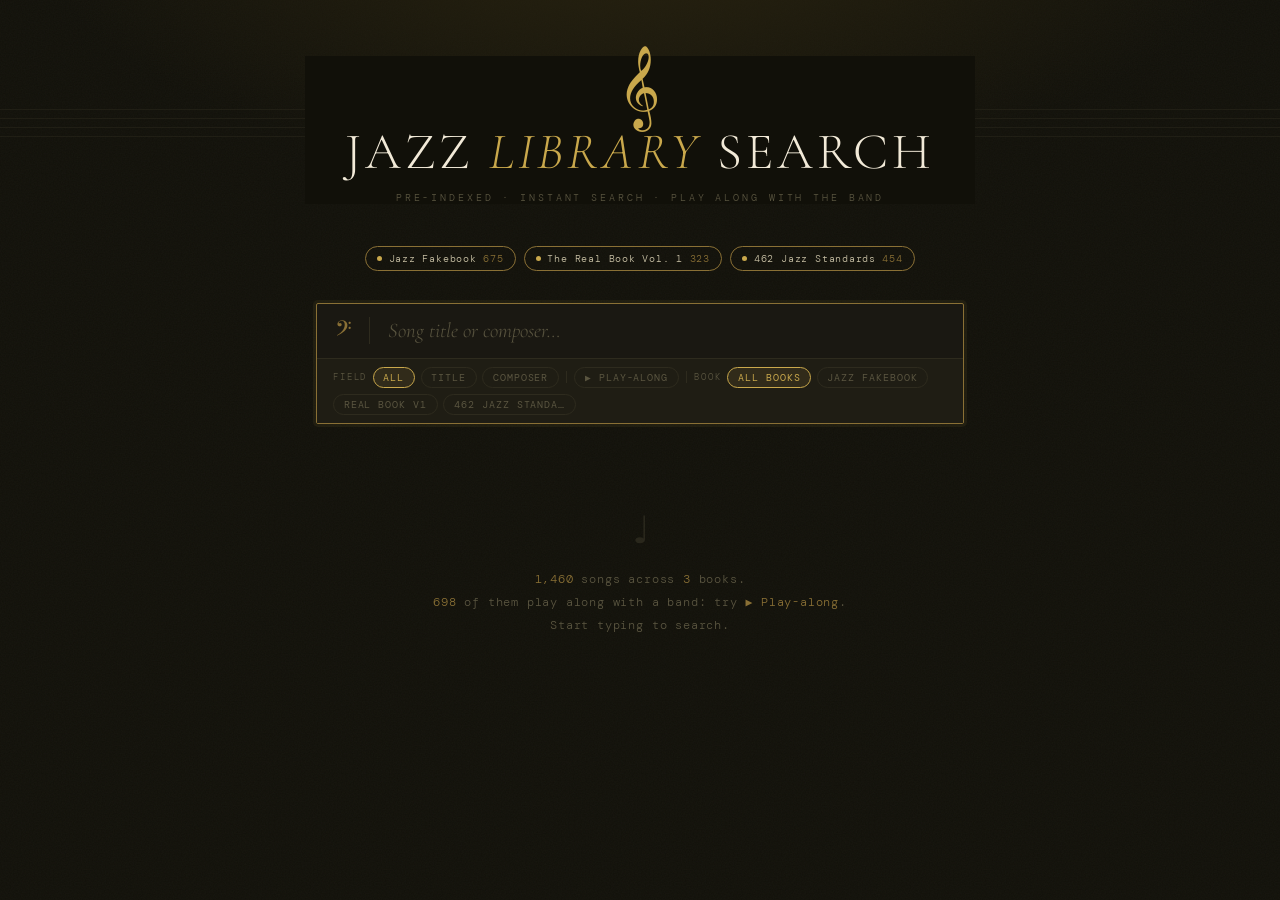
==== index.html @ f57349db "Link scanned-book songs to the 462 lead sheets; Fakebook OMR tools Search results in the Jazz Fakebo" ====
<!DOCTYPE html>
<html lang="en">
<head>
  <meta charset="UTF-8">
  <meta name="viewport" content="width=device-width, initial-scale=1.0">
  <title>Jazz Library Play-Along</title>
  <link rel="preconnect" href="https://fonts.googleapis.com">
  <link href="https://fonts.googleapis.com/css2?family=Cormorant+Garamond:ital,wght@0,300;0,400;0,600;1,300;1,400&family=DM+Mono:wght@300;400&display=swap" rel="stylesheet">
  <style>
    *, *::before, *::after { box-sizing: border-box; margin: 0; padding: 0; }

    :root {
      --bg:        #111009;
      --surface:   #1a1812;
      --card:      #1f1d14;
      --border:    #2e2b1e;
      --gold:      #c9a84c;
      --gold-soft: #8a7035;
      --amber:     #e8943a;
      --cream:     #f2ead8;
      --muted:     #5a5540;
      --text:      #ccc4a8;
      --red:       #b03020;
      --green:     #5a9e6f;
    }

    body {
      background: var(--bg);
      color: var(--text);
      font-family: 'DM Mono', monospace;
      font-weight: 300;
      min-height: 100vh;
      background-image:
        radial-gradient(ellipse 80% 50% at 50% -10%, #2a2410 0%, transparent 60%),
        url("data:image/svg+xml,%3Csvg xmlns='http://www.w3.org/2000/svg' width='300' height='300'%3E%3Cfilter id='n'%3E%3CfeTurbulence type='fractalNoise' baseFrequency='0.75' numOctaves='4' stitchTiles='stitch'/%3E%3C/filter%3E%3Crect width='300' height='300' filter='url(%23n)' opacity='0.035'/%3E%3C/svg%3E");
    }

    /* ── Header ── */
    header {
      padding: 3.5rem 2rem 2.5rem;
      text-align: center;
      position: relative;
    }
    header::before {
      content: '';
      position: absolute;
      left: 0; right: 0; top: 50%;
      transform: translateY(-50%);
      height: 44px;
      background: repeating-linear-gradient(
        to bottom,
        transparent 0, transparent 8px,
        var(--border) 8px, var(--border) 9px
      );
      opacity: 0.45;
      pointer-events: none;
    }
    .header-inner {
      position: relative;
      display: inline-block;
      background: var(--bg);
      padding: 0 2.5rem;
    }
    .treble {
      font-size: 4.5rem;
      line-height: 0.85;
      color: var(--gold);
      display: block;
      margin-bottom: 0.25rem;
      animation: breathe 6s ease-in-out infinite;
    }
    @keyframes breathe {
      0%,100% { filter: drop-shadow(0 2px 16px rgba(201,168,76,0.2)); }
      50%      { filter: drop-shadow(0 2px 28px rgba(201,168,76,0.5)); }
    }
    h1 {
      font-family: 'Cormorant Garamond', serif;
      font-size: clamp(1.8rem, 5vw, 3.2rem);
      font-weight: 300;
      color: var(--cream);
      letter-spacing: 0.08em;
      text-transform: uppercase;
    }
    h1 em { font-style: italic; color: var(--gold); }
    .tagline {
      font-size: 0.6rem;
      letter-spacing: 0.3em;
      text-transform: uppercase;
      color: var(--muted);
      margin-top: 0.5rem;
    }

    /* ── Library status strip ── */
    #lib-strip {
      max-width: 680px;
      margin: 0 auto;
      padding: 0 1rem;
      display: flex;
      flex-wrap: wrap;
      gap: 0.5rem;
      justify-content: center;
    }
    .lib-chip {
      font-size: 0.62rem;
      letter-spacing: 0.08em;
      padding: 0.3rem 0.7rem;
      border: 1px solid var(--border);
      border-radius: 20px;
      color: var(--muted);
      transition: border-color 0.3s, color 0.3s;
      display: flex;
      align-items: center;
      gap: 0.4rem;
    }
    .lib-chip.ready { border-color: var(--gold-soft); color: var(--text); }
    .lib-chip.error { border-color: #5a2020; color: #a05040; }
    .lib-chip .chip-dot {
      width: 5px; height: 5px; border-radius: 50%;
      background: var(--muted); flex-shrink: 0;
      transition: background 0.3s;
    }
    .lib-chip.ready .chip-dot { background: var(--gold); }
    .lib-chip.error .chip-dot { background: var(--red); }

    /* ── Search box ── */
    #search-wrap {
      max-width: 680px;
      margin: 2rem auto 0;
      padding: 0 1rem;
    }
    .search-outer {
      border: 1px solid var(--border);
      border-radius: 2px;
      background: var(--surface);
      transition: border-color 0.2s, box-shadow 0.2s;
    }
    .search-outer:focus-within {
      border-color: var(--gold-soft);
      box-shadow: 0 0 0 3px rgba(201,168,76,0.07);
    }
    .search-inner { display: flex; align-items: center; }
    .search-glyph {
      padding: 0 1.1rem;
      font-family: 'Cormorant Garamond', serif;
      font-size: 1.6rem;
      color: var(--gold-soft);
      border-right: 1px solid var(--border);
      padding-top: 0.1rem;
      user-select: none;
      line-height: 1;
    }
    #q {
      flex: 1;
      min-width: 0;
      background: transparent;
      border: none;
      outline: none;
      padding: 0.9rem 1.1rem;
      font-family: 'Cormorant Garamond', serif;
      font-size: 1.3rem;
      font-style: italic;
      font-weight: 300;
      color: var(--cream);
      caret-color: var(--gold);
    }
    #q::placeholder { color: var(--muted); }
    #q:disabled { opacity: 0.4; cursor: not-allowed; }

    .search-filters {
      display: flex;
      align-items: center;
      flex-wrap: wrap;
      gap: 0.35rem;
      padding: 0.5rem 1rem;
      border-top: 1px solid var(--border);
      background: var(--card);
    }
    .filter-label {
      font-size: 0.58rem;
      letter-spacing: 0.2em;
      text-transform: uppercase;
      color: var(--muted);
    }
    .pill {
      background: none;
      border: 1px solid var(--border);
      border-radius: 20px;
      color: var(--muted);
      font-family: 'DM Mono', monospace;
      font-size: 0.6rem;
      letter-spacing: 0.1em;
      text-transform: uppercase;
      padding: 0.2rem 0.6rem;
      cursor: pointer;
      transition: all 0.15s;
      white-space: nowrap;
    }
    .pill:hover  { border-color: var(--gold-soft); color: var(--text); }
    .pill.on     { background: rgba(201,168,76,0.1); border-color: var(--gold); color: var(--gold); }
    .pill-sep    { width: 1px; height: 12px; background: var(--border); margin: 0 0.1rem; }

    /* ── Results ── */
    #results-wrap {
      max-width: 680px;
      margin: 1.5rem auto 5rem;
      padding: 0 1rem;
    }
    .result-meta-bar {
      font-size: 0.6rem;
      letter-spacing: 0.12em;
      text-transform: uppercase;
      color: var(--muted);
      margin-bottom: 0.75rem;
    }
    .result-meta-bar strong { color: var(--gold); }

    .group-label {
      font-size: 0.56rem;
      letter-spacing: 0.28em;
      text-transform: uppercase;
      color: var(--gold-soft);
      padding: 1rem 0 0.35rem;
      border-top: 1px solid var(--border);
      margin-top: 0.3rem;
    }
    .group-label:first-child { border-top: none; margin-top: 0; padding-top: 0.1rem; }

    .result-row {
      display: grid;
      grid-template-columns: 1fr max-content;
      align-items: baseline;
      gap: 0.15rem 1.5rem;
      padding: 0.6rem 0.6rem;
      margin: 0 -0.6rem;
      border-radius: 2px;
      animation: fadeUp 0.18s ease both;
      cursor: pointer;
      transition: background 0.12s;
      text-decoration: none;
      color: inherit;
    }
    .result-row:hover { background: rgba(201,168,76,0.07); }
    .result-row:hover .result-title { color: var(--gold); }
    .result-row + .result-row { border-top: 1px solid #1c1a10; }
    @keyframes fadeUp {
      from { opacity: 0; transform: translateY(5px); }
      to   { opacity: 1; transform: translateY(0); }
    }
    .result-title {
      font-family: 'Cormorant Garamond', serif;
      font-size: 1.1rem;
      color: var(--cream);
      grid-column: 1; grid-row: 1;
      white-space: nowrap;
      overflow: hidden;
      text-overflow: ellipsis;
    }
    .result-composer {
      font-family: 'Cormorant Garamond', serif;
      font-size: 0.82rem;
      font-style: italic;
      color: var(--muted);
      grid-column: 1; grid-row: 2;
    }
    .result-page {
      grid-column: 2; grid-row: 1 / 3;
      text-align: right;
      font-size: 0.68rem;
      color: var(--gold-soft);
      letter-spacing: 0.04em;
      white-space: nowrap;
    }
    .result-page span {
      display: block;
      font-size: 0.52rem;
      letter-spacing: 0.18em;
      text-transform: uppercase;
      color: var(--muted);
      margin-bottom: 0.05rem;
    }

    mark {
      background: rgba(201,168,76,0.17);
      color: var(--gold);
      border-radius: 1px;
      padding: 0 1px;
    }

    /* ── States ── */
    .state-box {
      text-align: center;
      padding: 3.5rem 1rem;
      color: var(--muted);
    }
    .state-box .icon { font-size: 2.5rem; display: block; margin-bottom: 0.75rem; opacity: 0.3; }
    .state-box p { font-size: 0.72rem; letter-spacing: 0.07em; line-height: 2; }
    .state-box em { color: var(--gold-soft); font-style: normal; }

    .error-box {
      border: 1px solid #5a2020;
      border-radius: 2px;
      padding: 1rem 1.2rem;
      font-size: 0.7rem;
      color: #c07060;
      line-height: 1.8;
      letter-spacing: 0.04em;
    }
    .error-box strong { display: block; color: #d08070; margin-bottom: 0.3rem; }

    ::-webkit-scrollbar { width: 5px; }
    ::-webkit-scrollbar-track { background: transparent; }
    ::-webkit-scrollbar-thumb { background: var(--border); border-radius: 3px; }
    .result-row.has-play { grid-template-columns: 1fr max-content max-content; }
    @media (max-width: 560px) {
      header { padding: 2rem 1rem 1.4rem; }
      .header-inner { padding: 0 1rem; }
      .treble { font-size: 3.2rem; }
      #search-wrap { margin-top: 1.4rem; padding: 0 0.75rem; }
      #results-wrap { padding: 0 0.75rem; }
      .search-glyph { padding: 0 0.8rem; }
      #q { font-size: 1.15rem; padding: 0.8rem 0.8rem; }
      .result-row { margin: 0; padding: 0.6rem 0.2rem; }
      .result-row.has-play { grid-template-columns: 1fr max-content; }
      .result-row .play-badge { grid-column: 2; grid-row: 2; margin: 0.25rem 0 0; justify-self: end; }
      .result-title { white-space: normal; }
    }
    @media (pointer: coarse) {
      .pill { padding: 0.45rem 0.8rem; }
      .result-row .play-badge { padding: 0.5rem 0.9rem; }
      #q { font-size: max(16px, 1.15rem); }
    }
    .pill.play-pill.on { background: var(--gold); color: var(--bg); border-color: var(--gold); }
  </style>
  <link rel="stylesheet" href="app/player.css">
</head>
<body>

<header>
  <div class="header-inner">
    <span class="treble">𝄞</span>
    <h1>Jazz <em>Library</em> Search</h1>
    <p class="tagline">Pre-indexed · Instant search · Play along with the band</p>
  </div>
</header>

<div id="lib-strip"><!-- Book chips injected here --></div>

<div id="search-wrap">
  <div class="search-outer">
    <div class="search-inner">
      <div class="search-glyph">𝄢</div>
      <input type="text" id="q" placeholder="Song title or composer…"
             autocomplete="off" spellcheck="false" autocorrect="off" disabled>
    </div>
    <div class="search-filters">
      <span class="filter-label">Field</span>
      <button class="pill on" data-f="all">All</button>
      <button class="pill" data-f="title">Title</button>
      <button class="pill" data-f="composer">Composer</button>
      <div class="pill-sep"></div>
      <button class="pill play-pill" type="button" id="play-pill" title="Only songs the band can play along with">▶ Play-along</button>
      <div class="pill-sep"></div>
      <span class="filter-label">Book</span>
      <button class="pill on" data-f="all-books">All books</button>
      <!-- per-book pills injected here -->
    </div>
  </div>
</div>

<section id="player" aria-label="Play-along player"></section>

<div id="results-wrap">
  <div class="state-box">
    <span class="icon">♩</span>
    <p>Loading index…</p>
  </div>
</div>

<script type="module">
import { Player, normTitle } from './app/player.js';
let playableOnly = false;
const leadsById = {};
let player = null;
// ── State ─────────────────────────────────────────────────────────────────────
let allSongs    = [];
let fieldFilter = 'all';
let bookFilter  = 'all-books';
let timer       = null;

// ── Helpers ───────────────────────────────────────────────────────────────────
const esc = s => String(s||'')
  .replace(/&/g,'&amp;').replace(/</g,'&lt;').replace(/>/g,'&gt;').replace(/"/g,'&quot;');

function highlight(text, q) {
  if (!q || !text) return esc(text);
  const safe = esc(text);
  const words = q.replace(/[.*+?^${}()|[\]\\]/g,'\\$&').split(/\s+/).filter(Boolean);
  if (!words.length) return safe;
  return safe.replace(new RegExp(`(${words.join('|')})`, 'gi'), '<mark>$1</mark>');
}

// ── Pills ─────────────────────────────────────────────────────────────────────
function attachPillListeners() {
  document.querySelectorAll('.pill').forEach(p => {
    p.addEventListener('click', () => {
      const f = p.dataset.f;
      if (!f) return;                       /* the play-along pill has its own handler */
      const isField = ['all','title','composer'].includes(f);
      const isBook  = f === 'all-books' || f.startsWith('book:');

      if (isField) {
        document.querySelectorAll('.pill[data-f="all"],.pill[data-f="title"],.pill[data-f="composer"]')
          .forEach(b => b.classList.remove('on'));
        fieldFilter = f;
      }
      if (isBook) {
        document.querySelectorAll('.pill[data-f="all-books"],.pill[data-f^="book:"]')
          .forEach(b => b.classList.remove('on'));
        bookFilter = f;
      }
      p.classList.add('on');
      doSearch();
    });
  });
}

function addBookPills(books) {
  const filters = document.querySelector('.search-filters');
  books.forEach(b => {
    const pill = document.createElement('button');
    pill.className = 'pill';
    pill.dataset.f  = `book:${b.id}`;
    // Shorten title for pill: strip "The", abbreviate "Vol."
    pill.textContent = b.title
      .replace(/^The\s+/i, '')
      .replace(/Volume\s*/i, 'Vol. ')
      .replace(/Vol\.\s*(\d)/, 'V$1');
    if (pill.textContent.length > 16) pill.textContent = pill.textContent.slice(0, 15) + '…';
    pill.title = b.title;
    filters.appendChild(pill);
  });
  attachPillListeners();
}

// ── Library chips ─────────────────────────────────────────────────────────────
function buildLibStrip(books) {
  const strip = document.getElementById('lib-strip');
  strip.innerHTML = books.map(b => `
    <div class="lib-chip${b.error ? ' error' : ' ready'}" data-id="${esc(b.id)}">
      <div class="chip-dot"></div>
      <span>${esc(b.title)}</span>
      ${b.songs ? `<span style="color:var(--gold-soft)">${b.songs.length}</span>` : ''}
      ${b.error ? '<span style="color:#a05040">error</span>' : ''}
    </div>
  `).join('');
}

// ── Search ────────────────────────────────────────────────────────────────────
document.getElementById('q').addEventListener('input', () => {
  clearTimeout(timer);
  timer = setTimeout(doSearch, 180);
});

function doSearch() {
  const q    = document.getElementById('q').value.trim();
  const wrap = document.getElementById('results-wrap');

  if (!q && playableOnly) return showResults(allSongs.filter(s => s.lead).sort((a, b) => a.title.localeCompare(b.title)), '');
  if (!q) {
    wrap.innerHTML = `
      <div class="state-box">
        <span class="icon">♩</span>
        <p><em>${allSongs.length.toLocaleString()}</em> songs ready.<br>
        Type a title or composer name above.</p>
      </div>`;
    return;
  }

  const words = q.toLowerCase().split(/\s+/).filter(Boolean);
  const bookId = bookFilter.startsWith('book:') ? bookFilter.slice(5) : null;

  const results = allSongs.filter(s => {
    if (playableOnly && !s.lead) return false;
    if (bookId && s.bookId !== bookId) return false;
    const inTitle    = words.every(w => s.title.toLowerCase().includes(w));
    const inComposer = s.composer && words.every(w => s.composer.toLowerCase().includes(w));
    if (fieldFilter === 'title')    return inTitle;
    if (fieldFilter === 'composer') return inComposer;
    return inTitle || inComposer;
  });

  // Sort: title-starts-with match first, then alpha
  results.sort((a, b) => {
    const ql = q.toLowerCase();
    const as = a.title.toLowerCase().startsWith(ql) ? 0 : 1;
    const bs = b.title.toLowerCase().startsWith(ql) ? 0 : 1;
    return as !== bs ? as - bs : a.title.localeCompare(b.title);
  });

  showResults(results, q);
}

function showResults(results, q) {
  const wrap = document.getElementById('results-wrap');
  if (results.length === 0) {
    wrap.innerHTML = `
      <div class="state-box">
        <span class="icon">𝄽</span>
        <p>${q ? `No results for <em>${esc(q)}</em>.<br>Try a different spelling.` : 'No play-along songs yet.'}</p>
      </div>`;
    return;
  }

  // Group by book
  const groups = {};
  const groupOrder = [];
  for (const s of results) {
    if (!groups[s.bookId]) { groups[s.bookId] = { title: s.bookTitle, songs: [] }; groupOrder.push(s.bookId); }
    groups[s.bookId].songs.push(s);
  }

  const multiBook = groupOrder.length > 1;
  let html = `<div class="result-meta-bar"><strong>${results.length}</strong> ${q ? `result${results.length!==1?'s':''} for "${esc(q)}"` : 'play-along songs'}</div>`;

  for (const bid of groupOrder) {
    const g = groups[bid];
    if (multiBook) html += `<div class="group-label">${esc(g.title)}</div>`;
    g.songs.forEach((s, i) => {
      const pdfUrl  = s.file ? encodeURI(s.file) : '';
      const pageNum = s.page ? s.page + (s.offset || 0) : null;
      const href    = pdfUrl && pageNum ? `${pdfUrl}#page=${pageNum}` : pdfUrl;
      const play    = !!s.lead;
      const tag     = href && !play ? 'a' : 'div';
      const linkAttr = href && !play ? `href="${href}" target="_blank" rel="noopener"` : play ? `data-lead="${esc(s.lead)}" role="button" tabindex="0"` : '';
      html += `
        <${tag} class="result-row${play ? ' has-play' : ''}" ${linkAttr} style="animation-delay:${Math.min(i,20)*18}ms">
          <div class="result-title">${highlight(s.title, q)}</div>
          <div class="result-page">${play && href ? `<a href="${href}" target="_blank" rel="noopener" title="Open the PDF page" onclick="event.stopPropagation()"><span>page</span>${s.page||'—'}</a>` : `<span>page</span>${s.page||'—'}`}</div>
          ${s.composer ? `<div class="result-composer">${highlight(s.composer, q)}</div>` : ''}
          ${play ? `<button class="play-badge" type="button"${s.leadNote ? ` title="${esc(s.leadNote)}"` : ''}>▶ Play along${s.leadNote ? ' *' : ''}</button>` : ''}
        </${tag}>`;
    });
  }

  wrap.innerHTML = html;
  wrap.querySelectorAll('[data-lead]').forEach(el => {
    const go = () => openSong(el.dataset.lead);
    el.addEventListener('click', go);
    el.addEventListener('keydown', e => { if (e.key === 'Enter') go(); });
  });
}

// ── Load songs.json ───────────────────────────────────────────────────────────
async function init() {
  const wrap = document.getElementById('results-wrap');

  let data;
  try {
    const res = await fetch('songs.json');
    if (!res.ok) throw new Error(`HTTP ${res.status}`);
    data = await res.json();
  } catch (err) {
    wrap.innerHTML = `
      <div class="error-box">
        <strong>⚠ Could not load songs.json</strong>
        This usually means the GitHub Actions indexer hasn't run yet,
        or songs.json hasn't been committed to the repo.<br><br>
        Go to your repo → Actions tab → run the workflow manually,
        or push any change to trigger it.
        <br><br><code style="color:#7a7a7a">${esc(err.message)}</code>
      </div>`;
    return;
  }

  // Flatten into allSongs array
  allSongs = [];
  for (const book of data) {
    if (book.songs) {
      for (const s of book.songs) {
        allSongs.push({ ...s, bookId: book.id, bookTitle: book.title, file: book.file, offset: book.offset || 0 });
      }
    }
  }

  // lead sheets (melody + chords) parsed from the PDFs: attach them to the index, add the ones it lacks
  const books = {};
  for (const b of data) books[b.id] = { title: b.title, file: b.file, offset: b.offset || 0 };
  try {
    const lr = await fetch('leads/462jazz.json');
    if (lr.ok) {
      const leads = await lr.json();
      const book = data.find(b => b.id === '462jazz');
      const byPage = {};
      for (const L of leads) { leadsById[L.id] = L; for (const pg of L.pages.slice(0, 1)) byPage[pg] = L; }
      const matched = new Set();
      for (const s of allSongs) {
        if (s.bookId !== '462jazz' || !s.page) continue;
        const L = byPage[s.page + (s.offset || 0)];
        if (L) { s.lead = L.id; matched.add(L.id); }
      }
      // the same tune in the scanned books plays the 462 Jazz Standards lead sheet (matched by title)
      const byTitle = new Map();
      for (const L of leads) { const k = normTitle(L.title); if (k && !byTitle.has(k)) byTitle.set(k, L.id); }
      for (const s of allSongs) {
        if (s.lead || s.bookId === '462jazz') continue;
        const id = byTitle.get(normTitle(String(s.title).replace(/\(also known as.*$/i, '').replace(/\s+--.*$/, '')));
        if (id) { s.lead = id; s.leadNote = 'Plays the 462 Jazz Standards chart of this tune'; }
      }
      for (const L of leads) {
        if (matched.has(L.id) || !book) continue;
        allSongs.push({ title: L.title, composer: L.composer, page: L.page - (book.offset || 0), bookId: book.id,
                        bookTitle: book.title, file: book.file, offset: book.offset || 0, lead: L.id });
      }
    }
  } catch (err) { console.warn('lead sheets not loaded', err); }
  player = new Player(document.getElementById('player'), books);
  player.onclose = () => { document.getElementById('q').focus(); };
  window.addEventListener('popstate', route);

  document.getElementById('play-pill').addEventListener('click', e => {
    playableOnly = !playableOnly;
    e.currentTarget.classList.toggle('on', playableOnly);
    doSearch();
  });

  buildLibStrip(data);
  addBookPills(data.filter(b => !b.error));

  const input = document.getElementById('q');
  input.disabled = false;
  input.focus();

  wrap.innerHTML = `
    <div class="state-box">
      <span class="icon">♩</span>
      <p><em>${allSongs.length.toLocaleString()}</em> songs across <em>${data.length}</em> books.<br>
      <em>${allSongs.filter(s => s.lead).length}</em> of them play along with a band: try <em>▶ Play-along</em>.<br>
      Start typing to search.</p>
    </div>`;
}

function openSong(id) {
  const L = leadsById[id];
  if (!L || !player) return;
  if (location.hash !== '#play=' + id) history.pushState(null, '', '#play=' + encodeURIComponent(id));
  player.open(L);
}
function route() {
  const m = location.hash.match(/^#play=(.+)$/);
  if (m && leadsById[decodeURIComponent(m[1])]) player.open(leadsById[decodeURIComponent(m[1])]);
  else if (player) player.close();
}

init().then(() => { if (player) route(); });
</script>
</body>
</html>
---- app/player.css ----
/* Play-along player: lives inside index.html and uses its palette (--bg, --gold, --cream ...) */
#player { display: none; max-width: 1180px; margin: 0 auto; padding: 1.2rem 1rem 6rem; animation: rise 0.25s ease both; }
body.playing-view #player { display: block; }
body.playing-view header, body.playing-view #lib-strip, body.playing-view #search-wrap, body.playing-view #results-wrap { display: none; }

.pl-top { display: flex; align-items: flex-start; gap: 1rem; flex-wrap: wrap; margin-bottom: 1rem; }
.pl-back {
  font: inherit; font-size: 0.68rem; letter-spacing: 0.12em; text-transform: uppercase; color: var(--gold);
  background: none; border: 1px solid var(--border); border-radius: 20px; padding: 0.45rem 0.9rem; cursor: pointer;
}
.pl-back:hover { border-color: var(--gold-soft); }
.pl-title { flex: 1; min-width: 220px; }
.pl-title h2 { font-family: 'Cormorant Garamond', serif; font-weight: 400; font-size: clamp(1.6rem, 4vw, 2.4rem); color: var(--cream); line-height: 1.1; }
.pl-title .meta { font-size: 0.66rem; color: var(--muted); letter-spacing: 0.06em; margin-top: 0.3rem; }
.pl-title .meta a { color: var(--gold-soft); }
.pl-title .warn { color: var(--amber); }

.pl-bar {
  display: flex; flex-wrap: wrap; gap: 0.6rem 1.1rem; align-items: center;
  background: var(--surface); border: 1px solid var(--border); border-radius: 4px; padding: 0.8rem 1rem; margin-bottom: 0.8rem;
}
.pl-bar label, .pl-field { display: flex; align-items: center; gap: 0.45rem; font-size: 0.62rem; letter-spacing: 0.1em; text-transform: uppercase; color: var(--muted); }
.pl-bar select, .pl-bar input[type=number] {
  font: inherit; font-size: 0.78rem; color: var(--cream); background: var(--card); border: 1px solid var(--border);
  border-radius: 3px; padding: 0.3rem 0.4rem; text-transform: none; letter-spacing: 0;
}
.pl-bar input[type=number] { width: 4.2em; }
.pl-bar input[type=range] { accent-color: var(--gold); width: 110px; }
.pl-play {
  font: inherit; font-size: 0.8rem; letter-spacing: 0.08em; min-width: 7.5em; padding: 0.6rem 1.1rem; cursor: pointer;
  color: var(--bg); background: var(--gold); border: none; border-radius: 3px; font-weight: 400;
}
.pl-play.stop { background: var(--amber); }
.pl-btn {
  font: inherit; font-size: 0.68rem; letter-spacing: 0.06em; padding: 0.45rem 0.8rem; cursor: pointer; color: var(--text);
  background: var(--card); border: 1px solid var(--border); border-radius: 3px;
}
.pl-btn:hover { border-color: var(--gold-soft); color: var(--cream); }
.pl-btn.on { border-color: var(--gold); color: var(--gold); }
.pl-btn:disabled { opacity: 0.4; cursor: default; }
.pl-status { font-size: 0.7rem; color: var(--gold); min-width: 12em; letter-spacing: 0.04em; }

.pl-seg { display: inline-flex; border: 1px solid var(--border); border-radius: 3px; overflow: hidden; flex-wrap: wrap; }
.pl-seg button {
  font: inherit; font-size: 0.68rem; padding: 0.45rem 0.75rem; background: var(--card); color: var(--text); border: none;
  border-right: 1px solid var(--border); cursor: pointer; letter-spacing: 0.03em;
}
.pl-seg button:last-child { border-right: none; }
.pl-seg button.on { background: var(--gold); color: var(--bg); }

details.pl-more { background: var(--surface); border: 1px solid var(--border); border-radius: 4px; margin-bottom: 0.8rem; }
details.pl-more > summary { cursor: pointer; padding: 0.7rem 1rem; font-size: 0.66rem; letter-spacing: 0.12em; text-transform: uppercase; color: var(--gold-soft); }
.pl-grid { display: grid; grid-template-columns: repeat(auto-fill, minmax(230px, 1fr)); gap: 0.7rem 1.2rem; padding: 0 1rem 1rem; }
.pl-grid label { display: grid; grid-template-columns: 5.5em 1fr 2.6em; align-items: center; gap: 0.5rem; font-size: 0.66rem; color: var(--text); }
.pl-grid label select { grid-column: 2 / 4; font: inherit; font-size: 0.75rem; color: var(--cream); background: var(--card); border: 1px solid var(--border); border-radius: 3px; padding: 0.3rem; }
.pl-grid input[type=range] { accent-color: var(--gold); width: 100%; }
.pl-grid output { font-size: 0.62rem; color: var(--muted); text-align: right; }

.pl-tabs { display: flex; gap: 0.4rem; margin: 0.4rem 0 0.6rem; align-items: center; flex-wrap: wrap; }
.pl-hint { font-size: 0.6rem; color: var(--muted); margin-left: auto; letter-spacing: 0.04em; }

/* the chart: bars in written order, grouped by the lines of the printed page */
.chart { display: flex; flex-direction: column; gap: 0.35rem; }
.chart-row { display: flex; align-items: stretch; gap: 0; }
.chart-row .sec { width: 1.6rem; flex-shrink: 0; font-family: 'Cormorant Garamond', serif; font-size: 1.1rem; color: var(--gold); padding-top: 0.15rem; }
.bar {
  position: relative; flex: 1 1 0; min-width: 0; height: 92px; border-left: 1px solid var(--border);
  background: var(--card); cursor: pointer; transition: background 0.12s;
}
.bar:last-child { border-right: 1px solid var(--border); }
.bar:hover { background: #26231a; }
.bar.rs { border-left: 3px double var(--gold-soft); }
.bar.re { border-right: 3px double var(--gold-soft) !important; }
.bar.db { border-right: 3px double var(--border); }
.bar .chords { position: absolute; left: 0; right: 0; top: 4px; height: 20px; }
.bar .chords span { position: absolute; top: 0; font-family: 'Cormorant Garamond', serif; font-size: 1.05rem; color: var(--cream); white-space: nowrap; padding-left: 5px; }
.bar .roll { position: absolute; left: 3px; top: 30px; width: calc(100% - 6px); height: calc(100% - 36px); overflow: visible; }
.bar .roll rect { fill: var(--gold-soft); }
.bar .tag { position: absolute; right: 4px; top: 3px; font-size: 0.55rem; color: var(--amber); letter-spacing: 0.05em; }
.bar .volta { position: absolute; left: 0; right: 0; top: -1px; border-top: 1px solid var(--muted); font-size: 0.55rem; color: var(--muted); padding-left: 3px; }
.bar.now { background: #2f2814; box-shadow: inset 0 0 0 1px var(--gold); }
.bar.now .roll rect { fill: var(--gold); }
.bar.inloop { background: #1d2419; }
.bar.inloop.now { background: #2f2814; }
.bar.start::before { content: '▸'; position: absolute; left: 2px; bottom: 2px; font-size: 0.7rem; color: var(--green); }
.bar .beat { position: absolute; bottom: 0; height: 3px; background: var(--gold); transition: left 0.05s linear; }
.bar.pickup { flex: 0.5 1 0; opacity: 0.8; }

.pdfwrap { display: flex; flex-direction: column; gap: 1rem; align-items: center; }
.pdfpage { position: relative; width: 100%; max-width: 860px; background: #fff; }
.pdfpage canvas { display: block; width: 100%; height: auto; }
.pdfpage .hl { position: absolute; border: 2px solid var(--amber); background: rgba(232, 148, 58, 0.14); border-radius: 3px; pointer-events: none; transition: all 0.08s; }
.pdfpage .clickbar { position: absolute; cursor: pointer; }
.pdfpage .clickbar:hover { background: rgba(201, 168, 76, 0.12); }
.pl-loading { font-size: 0.7rem; color: var(--muted); padding: 2rem; text-align: center; }

.result-row .play-badge {
  grid-column: 3; grid-row: 1 / span 2; align-self: center; font: inherit; font-size: 0.62rem; letter-spacing: 0.1em; text-transform: uppercase;
  color: var(--bg); background: var(--gold); border: none; border-radius: 12px; padding: 0.3rem 0.7rem; cursor: pointer; margin-left: 0.6rem;
}
.result-row .play-badge:hover { background: var(--cream); }

/* the transport stays in reach while the chart scrolls */
.pl-transport { position: sticky; top: 0; z-index: 10; box-shadow: 0 6px 18px rgba(0, 0, 0, 0.45); }
.bar { scroll-margin-top: 110px; }
.chart.flow .chart-row .sec { width: 1.2rem; font-size: 1rem; }
.bar.filler { visibility: hidden; pointer-events: none; }
.pl-break { flex-basis: 100%; height: 0; }
@media (min-width: 1100px) { .pl-break { flex-basis: 0; width: 0.6rem; } }

/* tablets */
@media (max-width: 900px) {
  #player { padding: 1rem 0.75rem 5rem; }
  .pl-hint { flex-basis: 100%; margin-left: 0; }
}
/* phones */
@media (max-width: 640px) {
  #player { padding: 0.75rem 0.5rem 5rem; }
  .pl-top { gap: 0.6rem; margin-bottom: 0.7rem; }
  .pl-title { min-width: 0; flex-basis: 100%; order: 2; }
  .pl-bar { padding: 0.6rem; gap: 0.5rem 0.7rem; }
  .pl-transport { border-radius: 0; margin-left: -0.5rem; margin-right: -0.5rem; border-left: none; border-right: none; }
  .pl-transport { flex-wrap: wrap; gap: 0.4rem 0.6rem; padding: 0.5rem 0.6rem; }
  .pl-play { min-width: 6em; padding: 0.55rem 0.8rem; }
  .pl-status { order: 3; flex-basis: 100%; min-width: 0; min-height: 1.1em; font-size: 0.66rem; }
  .lbl-tempo { margin-left: auto; }
  .lbl-tempo .in-tempo-r { display: none; }
  .pl-bar label { flex-wrap: nowrap; }
  .pl-seg { width: 100%; }
  .pl-seg button { flex: 1 1 auto; }
  .seg-role { display: grid; grid-template-columns: repeat(3, 1fr); }
  .seg-role button { border-bottom: 1px solid var(--border); }
  .pl-hint { display: none; }
  .bar .chords span { padding-left: 3px; }
  .pl-grid { grid-template-columns: 1fr; padding: 0 0.7rem 0.8rem; }
  .bar { height: 76px; }
  .bar .chords span { font-size: 0.92rem; }
  .bar .roll { top: 26px; height: calc(100% - 31px); }
  .pdfwrap { margin: 0 -0.5rem; }
}
/* fingers: larger targets */
@media (pointer: coarse) {
  .pl-btn, .pl-seg button, .pl-back { min-height: 40px; }
  .pl-bar select, .pl-bar input[type=number] { min-height: 36px; font-size: 16px; }   /* 16px: iOS does not zoom */
  .pl-grid label select { min-height: 36px; font-size: 16px; }
}
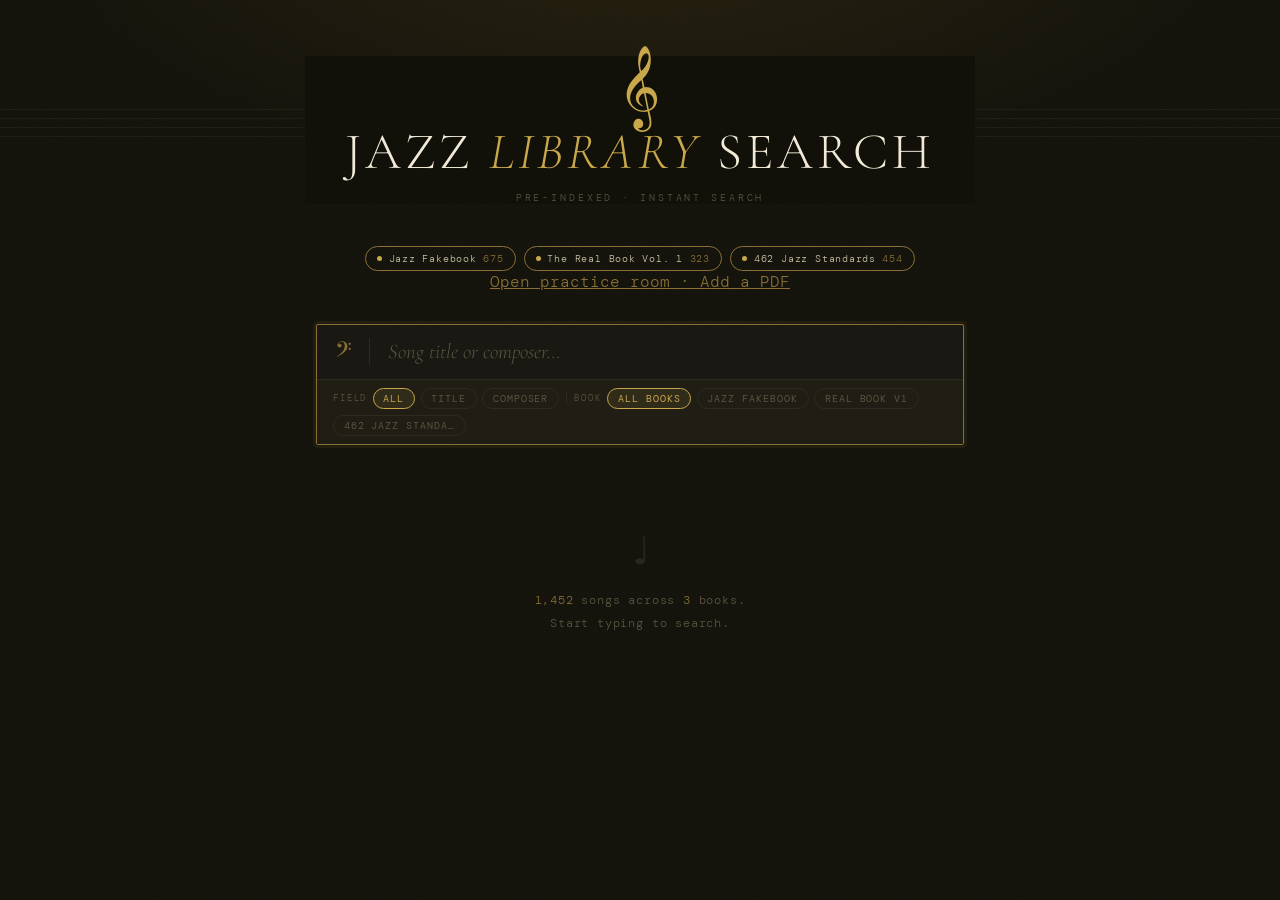
==== commit d1804d85: "Add PDF play-along practice room to the Jazzbook library" ====
--- a/index.html
+++ b/index.html
@@ -3,7 +3,7 @@
 <head>
   <meta charset="UTF-8">
   <meta name="viewport" content="width=device-width, initial-scale=1.0">
-  <title>Jazz Library Play-Along</title>
+  <title>Jazz Library Search</title>
   <link rel="preconnect" href="https://fonts.googleapis.com">
   <link href="https://fonts.googleapis.com/css2?family=Cormorant+Garamond:ital,wght@0,300;0,400;0,600;1,300;1,400&family=DM+Mono:wght@300;400&display=swap" rel="stylesheet">
   <style>
@@ -151,7 +151,6 @@
     }
     #q {
       flex: 1;
-      min-width: 0;
       background: transparent;
       border: none;
       outline: none;
@@ -310,28 +309,7 @@
     ::-webkit-scrollbar { width: 5px; }
     ::-webkit-scrollbar-track { background: transparent; }
     ::-webkit-scrollbar-thumb { background: var(--border); border-radius: 3px; }
-    .result-row.has-play { grid-template-columns: 1fr max-content max-content; }
-    @media (max-width: 560px) {
-      header { padding: 2rem 1rem 1.4rem; }
-      .header-inner { padding: 0 1rem; }
-      .treble { font-size: 3.2rem; }
-      #search-wrap { margin-top: 1.4rem; padding: 0 0.75rem; }
-      #results-wrap { padding: 0 0.75rem; }
-      .search-glyph { padding: 0 0.8rem; }
-      #q { font-size: 1.15rem; padding: 0.8rem 0.8rem; }
-      .result-row { margin: 0; padding: 0.6rem 0.2rem; }
-      .result-row.has-play { grid-template-columns: 1fr max-content; }
-      .result-row .play-badge { grid-column: 2; grid-row: 2; margin: 0.25rem 0 0; justify-self: end; }
-      .result-title { white-space: normal; }
-    }
-    @media (pointer: coarse) {
-      .pill { padding: 0.45rem 0.8rem; }
-      .result-row .play-badge { padding: 0.5rem 0.9rem; }
-      #q { font-size: max(16px, 1.15rem); }
-    }
-    .pill.play-pill.on { background: var(--gold); color: var(--bg); border-color: var(--gold); }
   </style>
-  <link rel="stylesheet" href="app/player.css">
 </head>
 <body>
 
@@ -339,11 +317,12 @@
   <div class="header-inner">
     <span class="treble">𝄞</span>
     <h1>Jazz <em>Library</em> Search</h1>
-    <p class="tagline">Pre-indexed · Instant search · Play along with the band</p>
+    <p class="tagline">Pre-indexed · Instant search</p>
   </div>
 </header>
 
 <div id="lib-strip"><!-- Book chips injected here --></div>
+<p style="text-align:center"><a style="color:var(--gold-soft)" href="practice.html">Open practice room · Add a PDF</a></p>
 
 <div id="search-wrap">
   <div class="search-outer">
@@ -358,8 +337,6 @@
       <button class="pill" data-f="title">Title</button>
       <button class="pill" data-f="composer">Composer</button>
       <div class="pill-sep"></div>
-      <button class="pill play-pill" type="button" id="play-pill" title="Only songs the band can play along with">▶ Play-along</button>
-      <div class="pill-sep"></div>
       <span class="filter-label">Book</span>
       <button class="pill on" data-f="all-books">All books</button>
       <!-- per-book pills injected here -->
@@ -367,8 +344,6 @@
   </div>
 </div>
 
-<section id="player" aria-label="Play-along player"></section>
-
 <div id="results-wrap">
   <div class="state-box">
     <span class="icon">♩</span>
@@ -376,11 +351,7 @@
   </div>
 </div>
 
-<script type="module">
-import { Player, normTitle } from './app/player.js';
-let playableOnly = false;
-const leadsById = {};
-let player = null;
+<script>
 // ── State ─────────────────────────────────────────────────────────────────────
 let allSongs    = [];
 let fieldFilter = 'all';
@@ -404,7 +375,6 @@
   document.querySelectorAll('.pill').forEach(p => {
     p.addEventListener('click', () => {
       const f = p.dataset.f;
-      if (!f) return;                       /* the play-along pill has its own handler */
       const isField = ['all','title','composer'].includes(f);
       const isBook  = f === 'all-books' || f.startsWith('book:');
 
@@ -465,7 +435,6 @@
   const q    = document.getElementById('q').value.trim();
   const wrap = document.getElementById('results-wrap');
 
-  if (!q && playableOnly) return showResults(allSongs.filter(s => s.lead).sort((a, b) => a.title.localeCompare(b.title)), '');
   if (!q) {
     wrap.innerHTML = `
       <div class="state-box">
@@ -480,7 +449,6 @@
   const bookId = bookFilter.startsWith('book:') ? bookFilter.slice(5) : null;
 
   const results = allSongs.filter(s => {
-    if (playableOnly && !s.lead) return false;
     if (bookId && s.bookId !== bookId) return false;
     const inTitle    = words.every(w => s.title.toLowerCase().includes(w));
     const inComposer = s.composer && words.every(w => s.composer.toLowerCase().includes(w));
@@ -497,16 +465,11 @@
     return as !== bs ? as - bs : a.title.localeCompare(b.title);
   });
 
-  showResults(results, q);
-}
-
-function showResults(results, q) {
-  const wrap = document.getElementById('results-wrap');
   if (results.length === 0) {
     wrap.innerHTML = `
       <div class="state-box">
         <span class="icon">𝄽</span>
-        <p>${q ? `No results for <em>${esc(q)}</em>.<br>Try a different spelling.` : 'No play-along songs yet.'}</p>
+        <p>No results for <em>${esc(q)}</em>.<br>Try a different spelling.</p>
       </div>`;
     return;
   }
@@ -520,7 +483,7 @@
   }
 
   const multiBook = groupOrder.length > 1;
-  let html = `<div class="result-meta-bar"><strong>${results.length}</strong> ${q ? `result${results.length!==1?'s':''} for "${esc(q)}"` : 'play-along songs'}</div>`;
+  let html = `<div class="result-meta-bar"><strong>${results.length}</strong> result${results.length!==1?'s':''} for "${esc(q)}"</div>`;
 
   for (const bid of groupOrder) {
     const g = groups[bid];
@@ -529,25 +492,18 @@
       const pdfUrl  = s.file ? encodeURI(s.file) : '';
       const pageNum = s.page ? s.page + (s.offset || 0) : null;
       const href    = pdfUrl && pageNum ? `${pdfUrl}#page=${pageNum}` : pdfUrl;
-      const play    = !!s.lead;
-      const tag     = href && !play ? 'a' : 'div';
-      const linkAttr = href && !play ? `href="${href}" target="_blank" rel="noopener"` : play ? `data-lead="${esc(s.lead)}" role="button" tabindex="0"` : '';
+      const tag     = href ? 'a' : 'div';
+      const linkAttr = href ? `href="${href}" target="_blank" rel="noopener"` : '';
       html += `
-        <${tag} class="result-row${play ? ' has-play' : ''}" ${linkAttr} style="animation-delay:${Math.min(i,20)*18}ms">
+        <${tag} class="result-row" ${linkAttr} style="animation-delay:${Math.min(i,20)*18}ms">
           <div class="result-title">${highlight(s.title, q)}</div>
-          <div class="result-page">${play && href ? `<a href="${href}" target="_blank" rel="noopener" title="Open the PDF page" onclick="event.stopPropagation()"><span>page</span>${s.page||'—'}</a>` : `<span>page</span>${s.page||'—'}`}</div>
+          <div class="result-page"><span>page</span>${s.page||'—'}</div>
           ${s.composer ? `<div class="result-composer">${highlight(s.composer, q)}</div>` : ''}
-          ${play ? `<button class="play-badge" type="button"${s.leadNote ? ` title="${esc(s.leadNote)}"` : ''}>▶ Play along${s.leadNote ? ' *' : ''}</button>` : ''}
-        </${tag}>`;
+        </${tag}>\n        <a style="color:var(--gold-soft);display:inline-block;padding:6px 0 14px" href="practice.html?${esc(new URLSearchParams({file:s.file,page:pageNum||1,title:s.title}).toString())}">Practice with band →</a>`;
     });
   }
 
   wrap.innerHTML = html;
-  wrap.querySelectorAll('[data-lead]').forEach(el => {
-    const go = () => openSong(el.dataset.lead);
-    el.addEventListener('click', go);
-    el.addEventListener('keydown', e => { if (e.key === 'Enter') go(); });
-  });
 }
 
 // ── Load songs.json ───────────────────────────────────────────────────────────
@@ -582,47 +538,6 @@
     }
   }
 
-  // lead sheets (melody + chords) parsed from the PDFs: attach them to the index, add the ones it lacks
-  const books = {};
-  for (const b of data) books[b.id] = { title: b.title, file: b.file, offset: b.offset || 0 };
-  try {
-    const lr = await fetch('leads/462jazz.json');
-    if (lr.ok) {
-      const leads = await lr.json();
-      const book = data.find(b => b.id === '462jazz');
-      const byPage = {};
-      for (const L of leads) { leadsById[L.id] = L; for (const pg of L.pages.slice(0, 1)) byPage[pg] = L; }
-      const matched = new Set();
-      for (const s of allSongs) {
-        if (s.bookId !== '462jazz' || !s.page) continue;
-        const L = byPage[s.page + (s.offset || 0)];
-        if (L) { s.lead = L.id; matched.add(L.id); }
-      }
-      // the same tune in the scanned books plays the 462 Jazz Standards lead sheet (matched by title)
-      const byTitle = new Map();
-      for (const L of leads) { const k = normTitle(L.title); if (k && !byTitle.has(k)) byTitle.set(k, L.id); }
-      for (const s of allSongs) {
-        if (s.lead || s.bookId === '462jazz') continue;
-        const id = byTitle.get(normTitle(String(s.title).replace(/\(also known as.*$/i, '').replace(/\s+--.*$/, '')));
-        if (id) { s.lead = id; s.leadNote = 'Plays the 462 Jazz Standards chart of this tune'; }
-      }
-      for (const L of leads) {
-        if (matched.has(L.id) || !book) continue;
-        allSongs.push({ title: L.title, composer: L.composer, page: L.page - (book.offset || 0), bookId: book.id,
-                        bookTitle: book.title, file: book.file, offset: book.offset || 0, lead: L.id });
-      }
-    }
-  } catch (err) { console.warn('lead sheets not loaded', err); }
-  player = new Player(document.getElementById('player'), books);
-  player.onclose = () => { document.getElementById('q').focus(); };
-  window.addEventListener('popstate', route);
-
-  document.getElementById('play-pill').addEventListener('click', e => {
-    playableOnly = !playableOnly;
-    e.currentTarget.classList.toggle('on', playableOnly);
-    doSearch();
-  });
-
   buildLibStrip(data);
   addBookPills(data.filter(b => !b.error));
 
@@ -634,24 +549,12 @@
     <div class="state-box">
       <span class="icon">♩</span>
       <p><em>${allSongs.length.toLocaleString()}</em> songs across <em>${data.length}</em> books.<br>
-      <em>${allSongs.filter(s => s.lead).length}</em> of them play along with a band: try <em>▶ Play-along</em>.<br>
       Start typing to search.</p>
     </div>`;
 }
 
-function openSong(id) {
-  const L = leadsById[id];
-  if (!L || !player) return;
-  if (location.hash !== '#play=' + id) history.pushState(null, '', '#play=' + encodeURIComponent(id));
-  player.open(L);
-}
-function route() {
-  const m = location.hash.match(/^#play=(.+)$/);
-  if (m && leadsById[decodeURIComponent(m[1])]) player.open(leadsById[decodeURIComponent(m[1])]);
-  else if (player) player.close();
-}
-
-init().then(() => { if (player) route(); });
+init();
 </script>
 </body>
 </html>
+
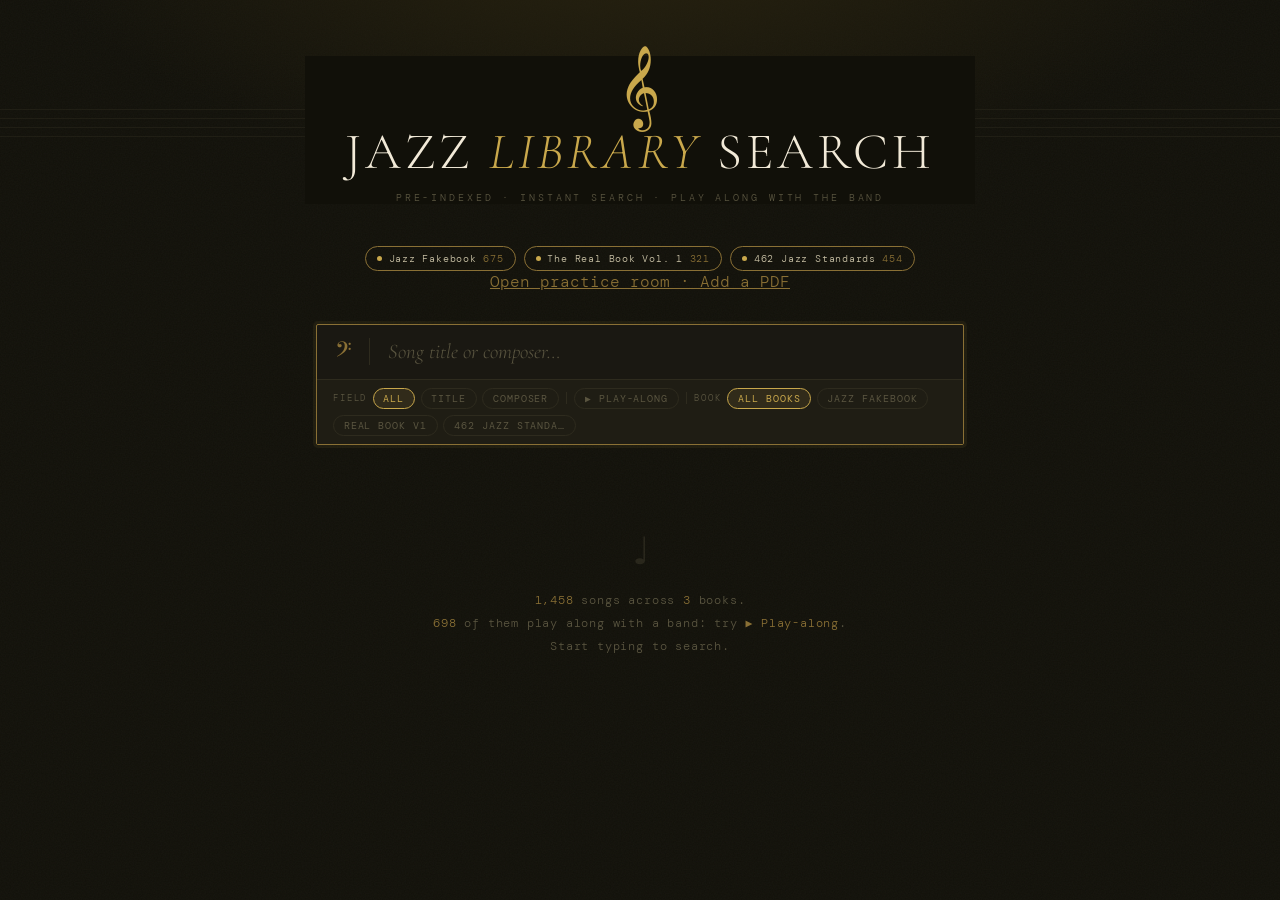
==== commit dfbbd7ba: "Merge branch 'main' into claude/jazzbook-jazzband-unified-kljyw4" ====
--- a/index.html
+++ b/index.html
@@ -3,7 +3,7 @@
 <head>
   <meta charset="UTF-8">
   <meta name="viewport" content="width=device-width, initial-scale=1.0">
-  <title>Jazz Library Search</title>
+  <title>Jazz Library Play-Along</title>
   <link rel="preconnect" href="https://fonts.googleapis.com">
   <link href="https://fonts.googleapis.com/css2?family=Cormorant+Garamond:ital,wght@0,300;0,400;0,600;1,300;1,400&family=DM+Mono:wght@300;400&display=swap" rel="stylesheet">
   <style>
@@ -151,6 +151,7 @@
     }
     #q {
       flex: 1;
+      min-width: 0;
       background: transparent;
       border: none;
       outline: none;
@@ -309,7 +310,28 @@
     ::-webkit-scrollbar { width: 5px; }
     ::-webkit-scrollbar-track { background: transparent; }
     ::-webkit-scrollbar-thumb { background: var(--border); border-radius: 3px; }
+    .result-row.has-play { grid-template-columns: 1fr max-content max-content; }
+    @media (max-width: 560px) {
+      header { padding: 2rem 1rem 1.4rem; }
+      .header-inner { padding: 0 1rem; }
+      .treble { font-size: 3.2rem; }
+      #search-wrap { margin-top: 1.4rem; padding: 0 0.75rem; }
+      #results-wrap { padding: 0 0.75rem; }
+      .search-glyph { padding: 0 0.8rem; }
+      #q { font-size: 1.15rem; padding: 0.8rem 0.8rem; }
+      .result-row { margin: 0; padding: 0.6rem 0.2rem; }
+      .result-row.has-play { grid-template-columns: 1fr max-content; }
+      .result-row .play-badge { grid-column: 2; grid-row: 2; margin: 0.25rem 0 0; justify-self: end; }
+      .result-title { white-space: normal; }
+    }
+    @media (pointer: coarse) {
+      .pill { padding: 0.45rem 0.8rem; }
+      .result-row .play-badge { padding: 0.5rem 0.9rem; }
+      #q { font-size: max(16px, 1.15rem); }
+    }
+    .pill.play-pill.on { background: var(--gold); color: var(--bg); border-color: var(--gold); }
   </style>
+  <link rel="stylesheet" href="app/player.css">
 </head>
 <body>
 
@@ -317,7 +339,7 @@
   <div class="header-inner">
     <span class="treble">𝄞</span>
     <h1>Jazz <em>Library</em> Search</h1>
-    <p class="tagline">Pre-indexed · Instant search</p>
+    <p class="tagline">Pre-indexed · Instant search · Play along with the band</p>
   </div>
 </header>
 
@@ -337,6 +359,8 @@
       <button class="pill" data-f="title">Title</button>
       <button class="pill" data-f="composer">Composer</button>
       <div class="pill-sep"></div>
+      <button class="pill play-pill" type="button" id="play-pill" title="Only songs the band can play along with">▶ Play-along</button>
+      <div class="pill-sep"></div>
       <span class="filter-label">Book</span>
       <button class="pill on" data-f="all-books">All books</button>
       <!-- per-book pills injected here -->
@@ -344,6 +368,8 @@
   </div>
 </div>
 
+<section id="player" aria-label="Play-along player"></section>
+
 <div id="results-wrap">
   <div class="state-box">
     <span class="icon">♩</span>
@@ -351,7 +377,11 @@
   </div>
 </div>
 
-<script>
+<script type="module">
+import { Player, normTitle } from './app/player.js';
+let playableOnly = false;
+const leadsById = {};
+let player = null;
 // ── State ─────────────────────────────────────────────────────────────────────
 let allSongs    = [];
 let fieldFilter = 'all';
@@ -375,6 +405,7 @@
   document.querySelectorAll('.pill').forEach(p => {
     p.addEventListener('click', () => {
       const f = p.dataset.f;
+      if (!f) return;                       /* the play-along pill has its own handler */
       const isField = ['all','title','composer'].includes(f);
       const isBook  = f === 'all-books' || f.startsWith('book:');
 
@@ -435,6 +466,7 @@
   const q    = document.getElementById('q').value.trim();
   const wrap = document.getElementById('results-wrap');
 
+  if (!q && playableOnly) return showResults(allSongs.filter(s => s.lead).sort((a, b) => a.title.localeCompare(b.title)), '');
   if (!q) {
     wrap.innerHTML = `
       <div class="state-box">
@@ -449,6 +481,7 @@
   const bookId = bookFilter.startsWith('book:') ? bookFilter.slice(5) : null;
 
   const results = allSongs.filter(s => {
+    if (playableOnly && !s.lead) return false;
     if (bookId && s.bookId !== bookId) return false;
     const inTitle    = words.every(w => s.title.toLowerCase().includes(w));
     const inComposer = s.composer && words.every(w => s.composer.toLowerCase().includes(w));
@@ -465,11 +498,16 @@
     return as !== bs ? as - bs : a.title.localeCompare(b.title);
   });
 
+  showResults(results, q);
+}
+
+function showResults(results, q) {
+  const wrap = document.getElementById('results-wrap');
   if (results.length === 0) {
     wrap.innerHTML = `
       <div class="state-box">
         <span class="icon">𝄽</span>
-        <p>No results for <em>${esc(q)}</em>.<br>Try a different spelling.</p>
+        <p>${q ? `No results for <em>${esc(q)}</em>.<br>Try a different spelling.` : 'No play-along songs yet.'}</p>
       </div>`;
     return;
   }
@@ -483,7 +521,7 @@
   }
 
   const multiBook = groupOrder.length > 1;
-  let html = `<div class="result-meta-bar"><strong>${results.length}</strong> result${results.length!==1?'s':''} for "${esc(q)}"</div>`;
+  let html = `<div class="result-meta-bar"><strong>${results.length}</strong> ${q ? `result${results.length!==1?'s':''} for "${esc(q)}"` : 'play-along songs'}</div>`;
 
   for (const bid of groupOrder) {
     const g = groups[bid];
@@ -492,18 +530,25 @@
       const pdfUrl  = s.file ? encodeURI(s.file) : '';
       const pageNum = s.page ? s.page + (s.offset || 0) : null;
       const href    = pdfUrl && pageNum ? `${pdfUrl}#page=${pageNum}` : pdfUrl;
-      const tag     = href ? 'a' : 'div';
-      const linkAttr = href ? `href="${href}" target="_blank" rel="noopener"` : '';
+      const play    = !!s.lead;
+      const tag     = href && !play ? 'a' : 'div';
+      const linkAttr = href && !play ? `href="${href}" target="_blank" rel="noopener"` : play ? `data-lead="${esc(s.lead)}" role="button" tabindex="0"` : '';
       html += `
-        <${tag} class="result-row" ${linkAttr} style="animation-delay:${Math.min(i,20)*18}ms">
+        <${tag} class="result-row${play ? ' has-play' : ''}" ${linkAttr} style="animation-delay:${Math.min(i,20)*18}ms">
           <div class="result-title">${highlight(s.title, q)}</div>
-          <div class="result-page"><span>page</span>${s.page||'—'}</div>
+          <div class="result-page">${play && href ? `<a href="${href}" target="_blank" rel="noopener" title="Open the PDF page" onclick="event.stopPropagation()"><span>page</span>${s.page||'—'}</a>` : `<span>page</span>${s.page||'—'}`}</div>
           ${s.composer ? `<div class="result-composer">${highlight(s.composer, q)}</div>` : ''}
-        </${tag}>\n        <a style="color:var(--gold-soft);display:inline-block;padding:6px 0 14px" href="practice.html?${esc(new URLSearchParams({file:s.file,page:pageNum||1,title:s.title}).toString())}">Practice with band →</a>`;
+          ${play ? `<button class="play-badge" type="button"${s.leadNote ? ` title="${esc(s.leadNote)}"` : ''}>▶ Play along${s.leadNote ? ' *' : ''}</button>` : ''}
+        </${tag}>`;
     });
   }
 
   wrap.innerHTML = html;
+  wrap.querySelectorAll('[data-lead]').forEach(el => {
+    const go = () => openSong(el.dataset.lead);
+    el.addEventListener('click', go);
+    el.addEventListener('keydown', e => { if (e.key === 'Enter') go(); });
+  });
 }
 
 // ── Load songs.json ───────────────────────────────────────────────────────────
@@ -538,6 +583,47 @@
     }
   }
 
+  // lead sheets (melody + chords) parsed from the PDFs: attach them to the index, add the ones it lacks
+  const books = {};
+  for (const b of data) books[b.id] = { title: b.title, file: b.file, offset: b.offset || 0 };
+  try {
+    const lr = await fetch('leads/462jazz.json');
+    if (lr.ok) {
+      const leads = await lr.json();
+      const book = data.find(b => b.id === '462jazz');
+      const byPage = {};
+      for (const L of leads) { leadsById[L.id] = L; for (const pg of L.pages.slice(0, 1)) byPage[pg] = L; }
+      const matched = new Set();
+      for (const s of allSongs) {
+        if (s.bookId !== '462jazz' || !s.page) continue;
+        const L = byPage[s.page + (s.offset || 0)];
+        if (L) { s.lead = L.id; matched.add(L.id); }
+      }
+      // the same tune in the scanned books plays the 462 Jazz Standards lead sheet (matched by title)
+      const byTitle = new Map();
+      for (const L of leads) { const k = normTitle(L.title); if (k && !byTitle.has(k)) byTitle.set(k, L.id); }
+      for (const s of allSongs) {
+        if (s.lead || s.bookId === '462jazz') continue;
+        const id = byTitle.get(normTitle(String(s.title).replace(/\(also known as.*$/i, '').replace(/\s+--.*$/, '')));
+        if (id) { s.lead = id; s.leadNote = 'Plays the 462 Jazz Standards chart of this tune'; }
+      }
+      for (const L of leads) {
+        if (matched.has(L.id) || !book) continue;
+        allSongs.push({ title: L.title, composer: L.composer, page: L.page - (book.offset || 0), bookId: book.id,
+                        bookTitle: book.title, file: book.file, offset: book.offset || 0, lead: L.id });
+      }
+    }
+  } catch (err) { console.warn('lead sheets not loaded', err); }
+  player = new Player(document.getElementById('player'), books);
+  player.onclose = () => { document.getElementById('q').focus(); };
+  window.addEventListener('popstate', route);
+
+  document.getElementById('play-pill').addEventListener('click', e => {
+    playableOnly = !playableOnly;
+    e.currentTarget.classList.toggle('on', playableOnly);
+    doSearch();
+  });
+
   buildLibStrip(data);
   addBookPills(data.filter(b => !b.error));
 
@@ -549,11 +635,24 @@
     <div class="state-box">
       <span class="icon">♩</span>
       <p><em>${allSongs.length.toLocaleString()}</em> songs across <em>${data.length}</em> books.<br>
+      <em>${allSongs.filter(s => s.lead).length}</em> of them play along with a band: try <em>▶ Play-along</em>.<br>
       Start typing to search.</p>
     </div>`;
 }
 
-init();
+function openSong(id) {
+  const L = leadsById[id];
+  if (!L || !player) return;
+  if (location.hash !== '#play=' + id) history.pushState(null, '', '#play=' + encodeURIComponent(id));
+  player.open(L);
+}
+function route() {
+  const m = location.hash.match(/^#play=(.+)$/);
+  if (m && leadsById[decodeURIComponent(m[1])]) player.open(leadsById[decodeURIComponent(m[1])]);
+  else if (player) player.close();
+}
+
+init().then(() => { if (player) route(); });
 </script>
 </body>
 </html>
--- a/app/player.css
+++ b/app/player.css
@@ -0,0 +1,146 @@
+/* Play-along player: lives inside index.html and uses its palette (--bg, --gold, --cream ...) */
+#player { display: none; max-width: 1180px; margin: 0 auto; padding: 1.2rem 1rem 6rem; animation: rise 0.25s ease both; }
+body.playing-view #player { display: block; }
+body.playing-view header, body.playing-view #lib-strip, body.playing-view #search-wrap, body.playing-view #results-wrap { display: none; }
+
+.pl-top { display: flex; align-items: flex-start; gap: 1rem; flex-wrap: wrap; margin-bottom: 1rem; }
+.pl-back {
+  font: inherit; font-size: 0.68rem; letter-spacing: 0.12em; text-transform: uppercase; color: var(--gold);
+  background: none; border: 1px solid var(--border); border-radius: 20px; padding: 0.45rem 0.9rem; cursor: pointer;
+}
+.pl-back:hover { border-color: var(--gold-soft); }
+.pl-title { flex: 1; min-width: 220px; }
+.pl-title h2 { font-family: 'Cormorant Garamond', serif; font-weight: 400; font-size: clamp(1.6rem, 4vw, 2.4rem); color: var(--cream); line-height: 1.1; }
+.pl-title .meta { font-size: 0.66rem; color: var(--muted); letter-spacing: 0.06em; margin-top: 0.3rem; }
+.pl-title .meta a { color: var(--gold-soft); }
+.pl-title .warn { color: var(--amber); }
+
+.pl-bar {
+  display: flex; flex-wrap: wrap; gap: 0.6rem 1.1rem; align-items: center;
+  background: var(--surface); border: 1px solid var(--border); border-radius: 4px; padding: 0.8rem 1rem; margin-bottom: 0.8rem;
+}
+.pl-bar label, .pl-field { display: flex; align-items: center; gap: 0.45rem; font-size: 0.62rem; letter-spacing: 0.1em; text-transform: uppercase; color: var(--muted); }
+.pl-bar select, .pl-bar input[type=number] {
+  font: inherit; font-size: 0.78rem; color: var(--cream); background: var(--card); border: 1px solid var(--border);
+  border-radius: 3px; padding: 0.3rem 0.4rem; text-transform: none; letter-spacing: 0;
+}
+.pl-bar input[type=number] { width: 4.2em; }
+.pl-bar input[type=range] { accent-color: var(--gold); width: 110px; }
+.pl-play {
+  font: inherit; font-size: 0.8rem; letter-spacing: 0.08em; min-width: 7.5em; padding: 0.6rem 1.1rem; cursor: pointer;
+  color: var(--bg); background: var(--gold); border: none; border-radius: 3px; font-weight: 400;
+}
+.pl-play.stop { background: var(--amber); }
+.pl-btn {
+  font: inherit; font-size: 0.68rem; letter-spacing: 0.06em; padding: 0.45rem 0.8rem; cursor: pointer; color: var(--text);
+  background: var(--card); border: 1px solid var(--border); border-radius: 3px;
+}
+.pl-btn:hover { border-color: var(--gold-soft); color: var(--cream); }
+.pl-btn.on { border-color: var(--gold); color: var(--gold); }
+.pl-btn:disabled { opacity: 0.4; cursor: default; }
+.pl-status { font-size: 0.7rem; color: var(--gold); min-width: 12em; letter-spacing: 0.04em; }
+
+.pl-seg { display: inline-flex; border: 1px solid var(--border); border-radius: 3px; overflow: hidden; flex-wrap: wrap; }
+.pl-seg button {
+  font: inherit; font-size: 0.68rem; padding: 0.45rem 0.75rem; background: var(--card); color: var(--text); border: none;
+  border-right: 1px solid var(--border); cursor: pointer; letter-spacing: 0.03em;
+}
+.pl-seg button:last-child { border-right: none; }
+.pl-seg button.on { background: var(--gold); color: var(--bg); }
+
+details.pl-more { background: var(--surface); border: 1px solid var(--border); border-radius: 4px; margin-bottom: 0.8rem; }
+details.pl-more > summary { cursor: pointer; padding: 0.7rem 1rem; font-size: 0.66rem; letter-spacing: 0.12em; text-transform: uppercase; color: var(--gold-soft); }
+.pl-grid { display: grid; grid-template-columns: repeat(auto-fill, minmax(230px, 1fr)); gap: 0.7rem 1.2rem; padding: 0 1rem 1rem; }
+.pl-grid label { display: grid; grid-template-columns: 5.5em 1fr 2.6em; align-items: center; gap: 0.5rem; font-size: 0.66rem; color: var(--text); }
+.pl-grid label select { grid-column: 2 / 4; font: inherit; font-size: 0.75rem; color: var(--cream); background: var(--card); border: 1px solid var(--border); border-radius: 3px; padding: 0.3rem; }
+.pl-grid input[type=range] { accent-color: var(--gold); width: 100%; }
+.pl-grid output { font-size: 0.62rem; color: var(--muted); text-align: right; }
+
+.pl-tabs { display: flex; gap: 0.4rem; margin: 0.4rem 0 0.6rem; align-items: center; flex-wrap: wrap; }
+.pl-hint { font-size: 0.6rem; color: var(--muted); margin-left: auto; letter-spacing: 0.04em; }
+
+/* the chart: bars in written order, grouped by the lines of the printed page */
+.chart { display: flex; flex-direction: column; gap: 0.35rem; }
+.chart-row { display: flex; align-items: stretch; gap: 0; }
+.chart-row .sec { width: 1.6rem; flex-shrink: 0; font-family: 'Cormorant Garamond', serif; font-size: 1.1rem; color: var(--gold); padding-top: 0.15rem; }
+.bar {
+  position: relative; flex: 1 1 0; min-width: 0; height: 92px; border-left: 1px solid var(--border);
+  background: var(--card); cursor: pointer; transition: background 0.12s;
+}
+.bar:last-child { border-right: 1px solid var(--border); }
+.bar:hover { background: #26231a; }
+.bar.rs { border-left: 3px double var(--gold-soft); }
+.bar.re { border-right: 3px double var(--gold-soft) !important; }
+.bar.db { border-right: 3px double var(--border); }
+.bar .chords { position: absolute; left: 0; right: 0; top: 4px; height: 20px; }
+.bar .chords span { position: absolute; top: 0; font-family: 'Cormorant Garamond', serif; font-size: 1.05rem; color: var(--cream); white-space: nowrap; padding-left: 5px; }
+.bar .roll { position: absolute; left: 3px; top: 30px; width: calc(100% - 6px); height: calc(100% - 36px); overflow: visible; }
+.bar .roll rect { fill: var(--gold-soft); }
+.bar .tag { position: absolute; right: 4px; top: 3px; font-size: 0.55rem; color: var(--amber); letter-spacing: 0.05em; }
+.bar .volta { position: absolute; left: 0; right: 0; top: -1px; border-top: 1px solid var(--muted); font-size: 0.55rem; color: var(--muted); padding-left: 3px; }
+.bar.now { background: #2f2814; box-shadow: inset 0 0 0 1px var(--gold); }
+.bar.now .roll rect { fill: var(--gold); }
+.bar.inloop { background: #1d2419; }
+.bar.inloop.now { background: #2f2814; }
+.bar.start::before { content: '▸'; position: absolute; left: 2px; bottom: 2px; font-size: 0.7rem; color: var(--green); }
+.bar .beat { position: absolute; bottom: 0; height: 3px; background: var(--gold); transition: left 0.05s linear; }
+.bar.pickup { flex: 0.5 1 0; opacity: 0.8; }
+
+.pdfwrap { display: flex; flex-direction: column; gap: 1rem; align-items: center; }
+.pdfpage { position: relative; width: 100%; max-width: 860px; background: #fff; }
+.pdfpage canvas { display: block; width: 100%; height: auto; }
+.pdfpage .hl { position: absolute; border: 2px solid var(--amber); background: rgba(232, 148, 58, 0.14); border-radius: 3px; pointer-events: none; transition: all 0.08s; }
+.pdfpage .clickbar { position: absolute; cursor: pointer; }
+.pdfpage .clickbar:hover { background: rgba(201, 168, 76, 0.12); }
+.pl-loading { font-size: 0.7rem; color: var(--muted); padding: 2rem; text-align: center; }
+
+.result-row .play-badge {
+  grid-column: 3; grid-row: 1 / span 2; align-self: center; font: inherit; font-size: 0.62rem; letter-spacing: 0.1em; text-transform: uppercase;
+  color: var(--bg); background: var(--gold); border: none; border-radius: 12px; padding: 0.3rem 0.7rem; cursor: pointer; margin-left: 0.6rem;
+}
+.result-row .play-badge:hover { background: var(--cream); }
+
+/* the transport stays in reach while the chart scrolls */
+.pl-transport { position: sticky; top: 0; z-index: 10; box-shadow: 0 6px 18px rgba(0, 0, 0, 0.45); }
+.bar { scroll-margin-top: 110px; }
+.chart.flow .chart-row .sec { width: 1.2rem; font-size: 1rem; }
+.bar.filler { visibility: hidden; pointer-events: none; }
+.pl-break { flex-basis: 100%; height: 0; }
+@media (min-width: 1100px) { .pl-break { flex-basis: 0; width: 0.6rem; } }
+
+/* tablets */
+@media (max-width: 900px) {
+  #player { padding: 1rem 0.75rem 5rem; }
+  .pl-hint { flex-basis: 100%; margin-left: 0; }
+}
+/* phones */
+@media (max-width: 640px) {
+  #player { padding: 0.75rem 0.5rem 5rem; }
+  .pl-top { gap: 0.6rem; margin-bottom: 0.7rem; }
+  .pl-title { min-width: 0; flex-basis: 100%; order: 2; }
+  .pl-bar { padding: 0.6rem; gap: 0.5rem 0.7rem; }
+  .pl-transport { border-radius: 0; margin-left: -0.5rem; margin-right: -0.5rem; border-left: none; border-right: none; }
+  .pl-transport { flex-wrap: wrap; gap: 0.4rem 0.6rem; padding: 0.5rem 0.6rem; }
+  .pl-play { min-width: 6em; padding: 0.55rem 0.8rem; }
+  .pl-status { order: 3; flex-basis: 100%; min-width: 0; min-height: 1.1em; font-size: 0.66rem; }
+  .lbl-tempo { margin-left: auto; }
+  .lbl-tempo .in-tempo-r { display: none; }
+  .pl-bar label { flex-wrap: nowrap; }
+  .pl-seg { width: 100%; }
+  .pl-seg button { flex: 1 1 auto; }
+  .seg-role { display: grid; grid-template-columns: repeat(3, 1fr); }
+  .seg-role button { border-bottom: 1px solid var(--border); }
+  .pl-hint { display: none; }
+  .bar .chords span { padding-left: 3px; }
+  .pl-grid { grid-template-columns: 1fr; padding: 0 0.7rem 0.8rem; }
+  .bar { height: 76px; }
+  .bar .chords span { font-size: 0.92rem; }
+  .bar .roll { top: 26px; height: calc(100% - 31px); }
+  .pdfwrap { margin: 0 -0.5rem; }
+}
+/* fingers: larger targets */
+@media (pointer: coarse) {
+  .pl-btn, .pl-seg button, .pl-back { min-height: 40px; }
+  .pl-bar select, .pl-bar input[type=number] { min-height: 36px; font-size: 16px; }   /* 16px: iOS does not zoom */
+  .pl-grid label select { min-height: 36px; font-size: 16px; }
+}
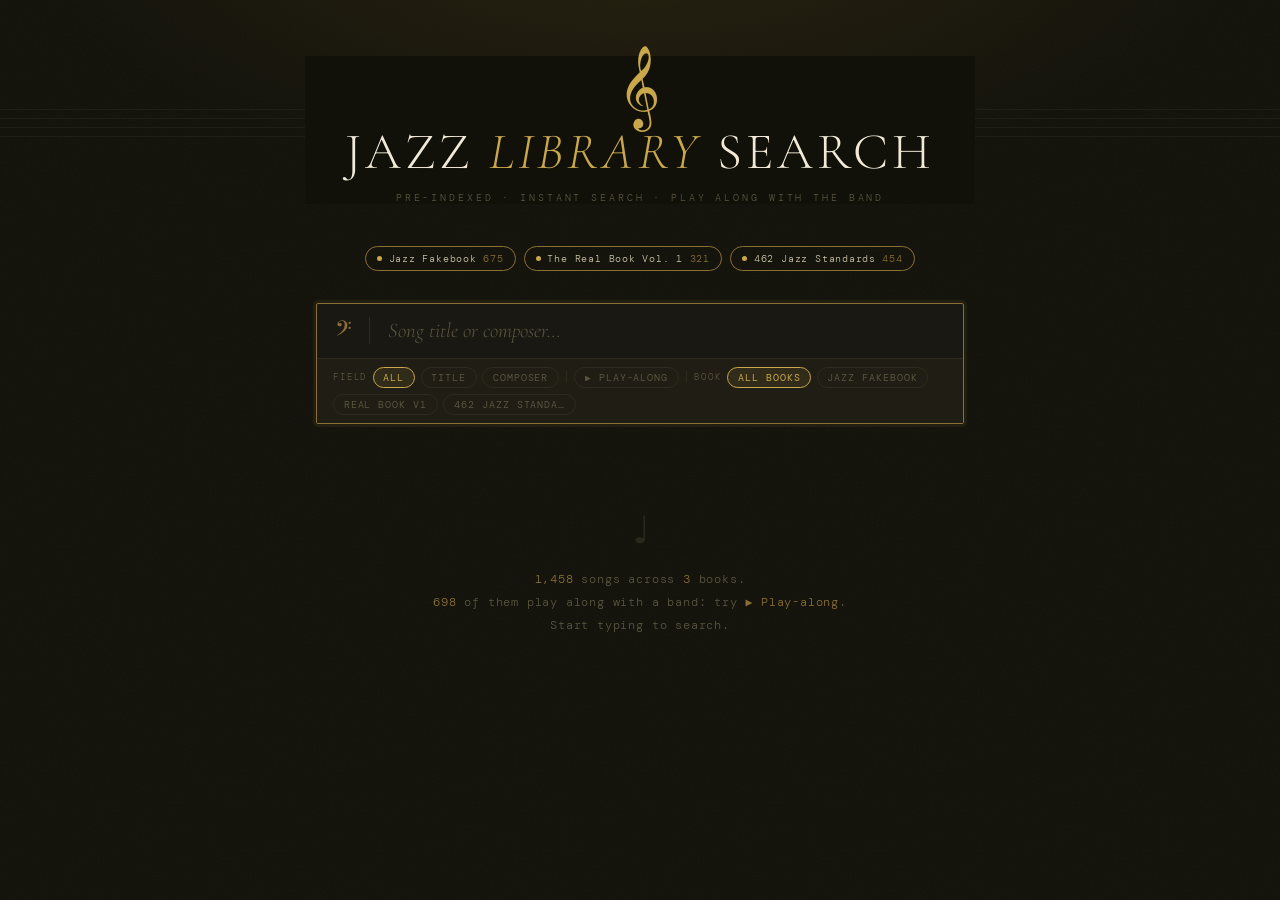
==== commit 42c28632: "Scanned-book pipeline (homr + Tesseract) and app support for scanned songs tools/scan_layout.py find" ====
--- a/index.html
+++ b/index.html
@@ -344,7 +344,6 @@
 </header>
 
 <div id="lib-strip"><!-- Book chips injected here --></div>
-<p style="text-align:center"><a style="color:var(--gold-soft)" href="practice.html">Open practice room · Add a PDF</a></p>
 
 <div id="search-wrap">
   <div class="search-outer">
@@ -613,6 +612,19 @@
                         bookTitle: book.title, file: book.file, offset: book.offset || 0, lead: L.id });
       }
     }
+    // songs read from the scanned books (homr + Tesseract), when they passed the checks
+    for (const file of ['leads/jazzfake.json']) {
+      const r = await fetch(file);
+      if (!r.ok) continue;
+      for (const L of await r.json()) {
+        leadsById[L.id] = L;
+        const book = data.find(b => b.id === L.book);
+        const s = allSongs.find(x => x.bookId === L.book && !x.leadScan && normTitle(x.title) === normTitle(L.title));
+        if (s) { if (!s.lead) { s.lead = L.id; s.leadScan = true; } }     // an exact 462 chart of the tune wins
+        else if (book) allSongs.push({ title: L.title, composer: L.composer, page: L.page - (book.offset || 0), bookId: book.id,
+                                       bookTitle: book.title, file: book.file, offset: book.offset || 0, lead: L.id, leadScan: true });
+      }
+    }
   } catch (err) { console.warn('lead sheets not loaded', err); }
   player = new Player(document.getElementById('player'), books);
   player.onclose = () => { document.getElementById('q').focus(); };
@@ -656,4 +668,3 @@
 </script>
 </body>
 </html>
-
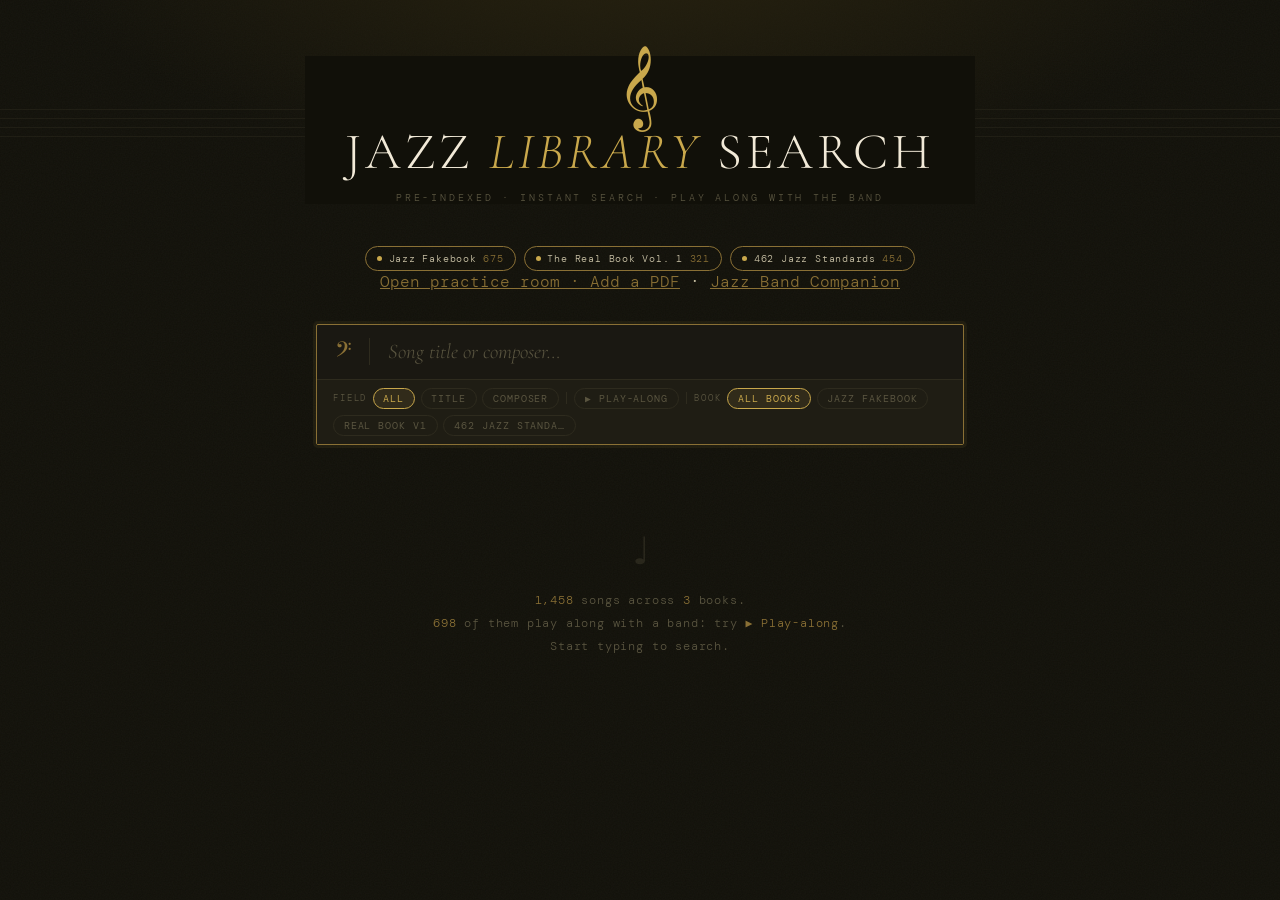
==== commit 0c4be4ee: "Include the original Jazz Band Companion" ====
--- a/index.html
+++ b/index.html
@@ -344,6 +344,7 @@
 </header>
 
 <div id="lib-strip"><!-- Book chips injected here --></div>
+<p style="text-align:center"><a style="color:var(--gold-soft)" href="practice.html">Open practice room · Add a PDF</a> · <a style="color:var(--gold-soft)" href="companion.html">Jazz Band Companion</a></p>
 
 <div id="search-wrap">
   <div class="search-outer">
@@ -612,19 +613,6 @@
                         bookTitle: book.title, file: book.file, offset: book.offset || 0, lead: L.id });
       }
     }
-    // songs read from the scanned books (homr + Tesseract), when they passed the checks
-    for (const file of ['leads/jazzfake.json']) {
-      const r = await fetch(file);
-      if (!r.ok) continue;
-      for (const L of await r.json()) {
-        leadsById[L.id] = L;
-        const book = data.find(b => b.id === L.book);
-        const s = allSongs.find(x => x.bookId === L.book && !x.leadScan && normTitle(x.title) === normTitle(L.title));
-        if (s) { if (!s.lead) { s.lead = L.id; s.leadScan = true; } }     // an exact 462 chart of the tune wins
-        else if (book) allSongs.push({ title: L.title, composer: L.composer, page: L.page - (book.offset || 0), bookId: book.id,
-                                       bookTitle: book.title, file: book.file, offset: book.offset || 0, lead: L.id, leadScan: true });
-      }
-    }
   } catch (err) { console.warn('lead sheets not loaded', err); }
   player = new Player(document.getElementById('player'), books);
   player.onclose = () => { document.getElementById('q').focus(); };
@@ -668,3 +656,4 @@
 </script>
 </body>
 </html>
+
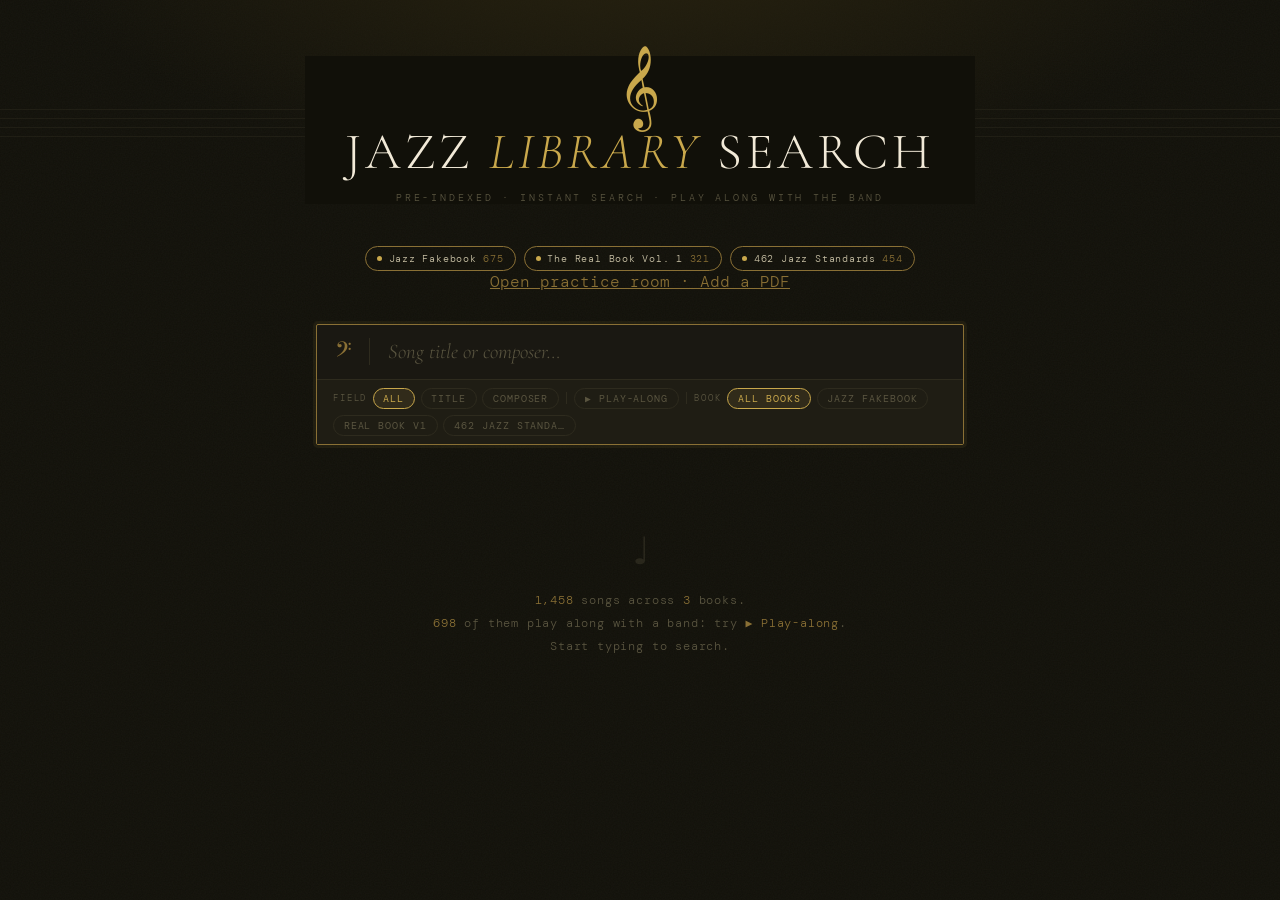
==== commit 7d84e5be: "Merge branch 'claude/jazzbook-jazzband-unified-kljyw4' of https://github.com/MrHowelliii/jazzbook in" ====
--- a/index.html
+++ b/index.html
@@ -344,7 +344,7 @@
 </header>
 
 <div id="lib-strip"><!-- Book chips injected here --></div>
-<p style="text-align:center"><a style="color:var(--gold-soft)" href="practice.html">Open practice room · Add a PDF</a> · <a style="color:var(--gold-soft)" href="companion.html">Jazz Band Companion</a></p>
+<p style="text-align:center"><a style="color:var(--gold-soft)" href="practice.html">Open practice room · Add a PDF</a></p>
 
 <div id="search-wrap">
   <div class="search-outer">
@@ -613,6 +613,19 @@
                         bookTitle: book.title, file: book.file, offset: book.offset || 0, lead: L.id });
       }
     }
+    // songs read from the scanned books (homr + Tesseract), when they passed the checks
+    for (const file of ['leads/jazzfake.json']) {
+      const r = await fetch(file);
+      if (!r.ok) continue;
+      for (const L of await r.json()) {
+        leadsById[L.id] = L;
+        const book = data.find(b => b.id === L.book);
+        const s = allSongs.find(x => x.bookId === L.book && !x.leadScan && normTitle(x.title) === normTitle(L.title));
+        if (s) { if (!s.lead) { s.lead = L.id; s.leadScan = true; } }     // an exact 462 chart of the tune wins
+        else if (book) allSongs.push({ title: L.title, composer: L.composer, page: L.page - (book.offset || 0), bookId: book.id,
+                                       bookTitle: book.title, file: book.file, offset: book.offset || 0, lead: L.id, leadScan: true });
+      }
+    }
   } catch (err) { console.warn('lead sheets not loaded', err); }
   player = new Player(document.getElementById('player'), books);
   player.onclose = () => { document.getElementById('q').focus(); };
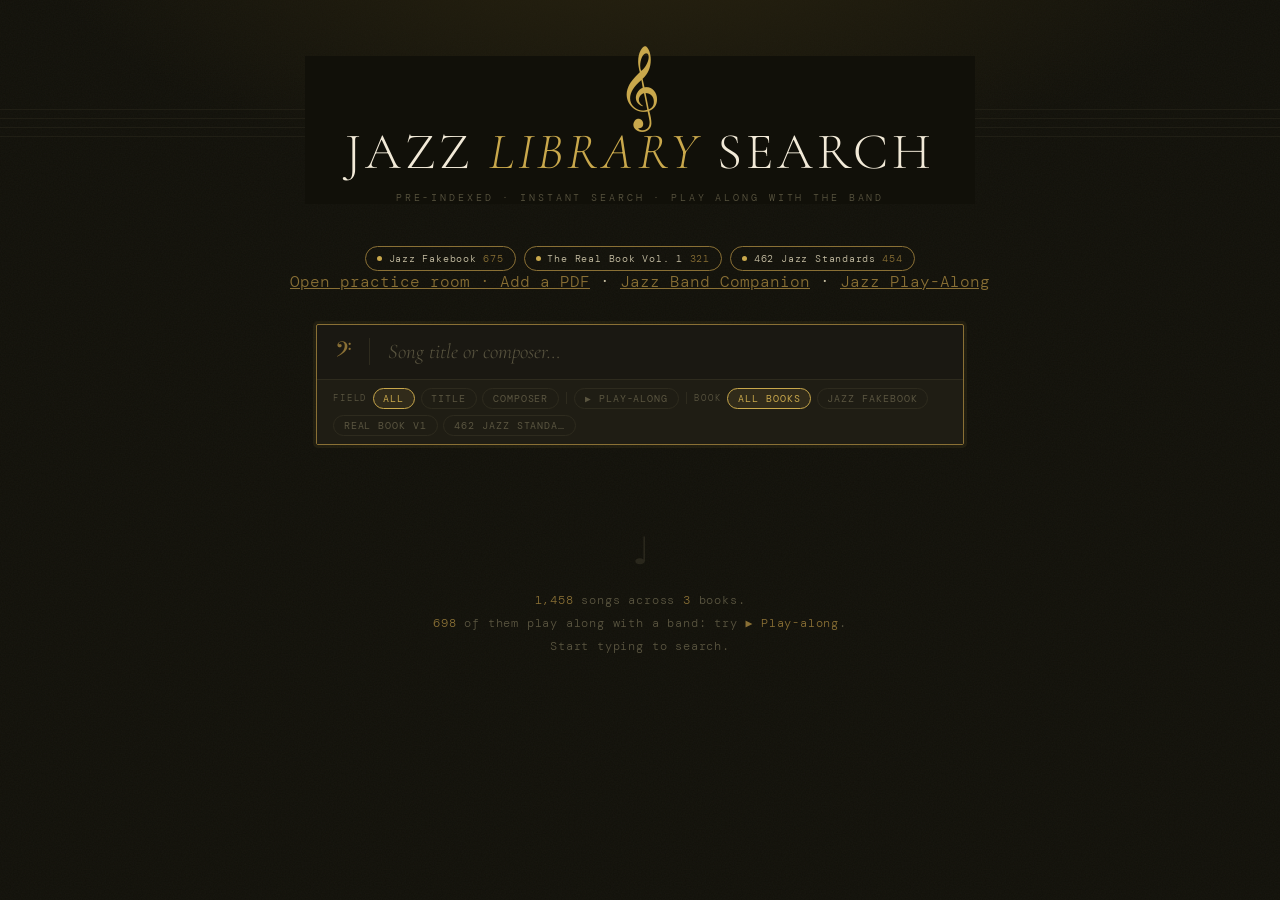
==== commit e104a9fb: "Route Jazzbook songs to the standalone player" ====
--- a/index.html
+++ b/index.html
@@ -344,7 +344,7 @@
 </header>
 
 <div id="lib-strip"><!-- Book chips injected here --></div>
-<p style="text-align:center"><a style="color:var(--gold-soft)" href="practice.html">Open practice room · Add a PDF</a></p>
+<p style="text-align:center"><a style="color:var(--gold-soft)" href="practice.html">Open practice room · Add a PDF</a> · <a style="color:var(--gold-soft)" href="companion.html">Jazz Band Companion</a> · <a style="color:var(--gold-soft)" href="https://mrhowelliii.github.io/jazz-play-along/">Jazz Play-Along</a></p>
 
 <div id="search-wrap">
   <div class="search-outer">
@@ -613,19 +613,6 @@
                         bookTitle: book.title, file: book.file, offset: book.offset || 0, lead: L.id });
       }
     }
-    // songs read from the scanned books (homr + Tesseract), when they passed the checks
-    for (const file of ['leads/jazzfake.json']) {
-      const r = await fetch(file);
-      if (!r.ok) continue;
-      for (const L of await r.json()) {
-        leadsById[L.id] = L;
-        const book = data.find(b => b.id === L.book);
-        const s = allSongs.find(x => x.bookId === L.book && !x.leadScan && normTitle(x.title) === normTitle(L.title));
-        if (s) { if (!s.lead) { s.lead = L.id; s.leadScan = true; } }     // an exact 462 chart of the tune wins
-        else if (book) allSongs.push({ title: L.title, composer: L.composer, page: L.page - (book.offset || 0), bookId: book.id,
-                                       bookTitle: book.title, file: book.file, offset: book.offset || 0, lead: L.id, leadScan: true });
-      }
-    }
   } catch (err) { console.warn('lead sheets not loaded', err); }
   player = new Player(document.getElementById('player'), books);
   player.onclose = () => { document.getElementById('q').focus(); };
@@ -656,12 +643,11 @@
 function openSong(id) {
   const L = leadsById[id];
   if (!L || !player) return;
-  if (location.hash !== '#play=' + id) history.pushState(null, '', '#play=' + encodeURIComponent(id));
-  player.open(L);
+  location.assign('https://mrhowelliii.github.io/jazz-play-along/#play=' + encodeURIComponent(id));
 }
 function route() {
   const m = location.hash.match(/^#play=(.+)$/);
-  if (m && leadsById[decodeURIComponent(m[1])]) player.open(leadsById[decodeURIComponent(m[1])]);
+  if (m && leadsById[decodeURIComponent(m[1])]) location.replace('https://mrhowelliii.github.io/jazz-play-along/' + location.hash);
   else if (player) player.close();
 }
 
@@ -670,3 +656,4 @@
 </body>
 </html>
 
+
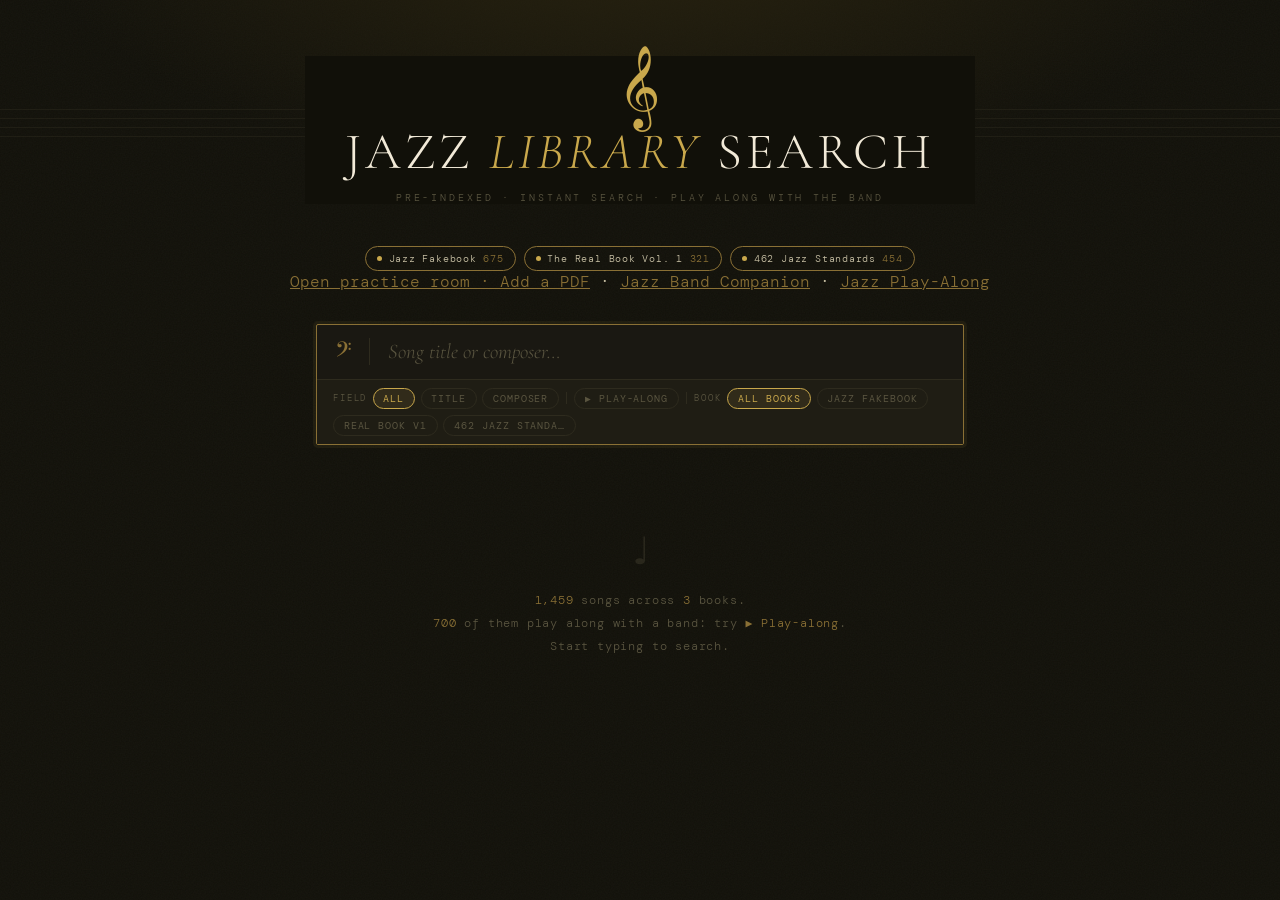
==== commit 879d5717: "Merge remote-tracking branch 'origin/main' into claude/jazzbook-jazzband-unified-kljyw4" ====
--- a/index.html
+++ b/index.html
@@ -613,6 +613,19 @@
                         bookTitle: book.title, file: book.file, offset: book.offset || 0, lead: L.id });
       }
     }
+    // songs read from the scanned books (homr + Tesseract), when they passed the checks
+    for (const file of ['leads/jazzfake.json']) {
+      const r = await fetch(file);
+      if (!r.ok) continue;
+      for (const L of await r.json()) {
+        leadsById[L.id] = L;
+        const book = data.find(b => b.id === L.book);
+        const s = allSongs.find(x => x.bookId === L.book && !x.leadScan && normTitle(x.title) === normTitle(L.title));
+        if (s) { if (!s.lead) { s.lead = L.id; s.leadScan = true; } }     // an exact 462 chart of the tune wins
+        else if (book) allSongs.push({ title: L.title, composer: L.composer, page: L.page - (book.offset || 0), bookId: book.id,
+                                       bookTitle: book.title, file: book.file, offset: book.offset || 0, lead: L.id, leadScan: true });
+      }
+    }
   } catch (err) { console.warn('lead sheets not loaded', err); }
   player = new Player(document.getElementById('player'), books);
   player.onclose = () => { document.getElementById('q').focus(); };
